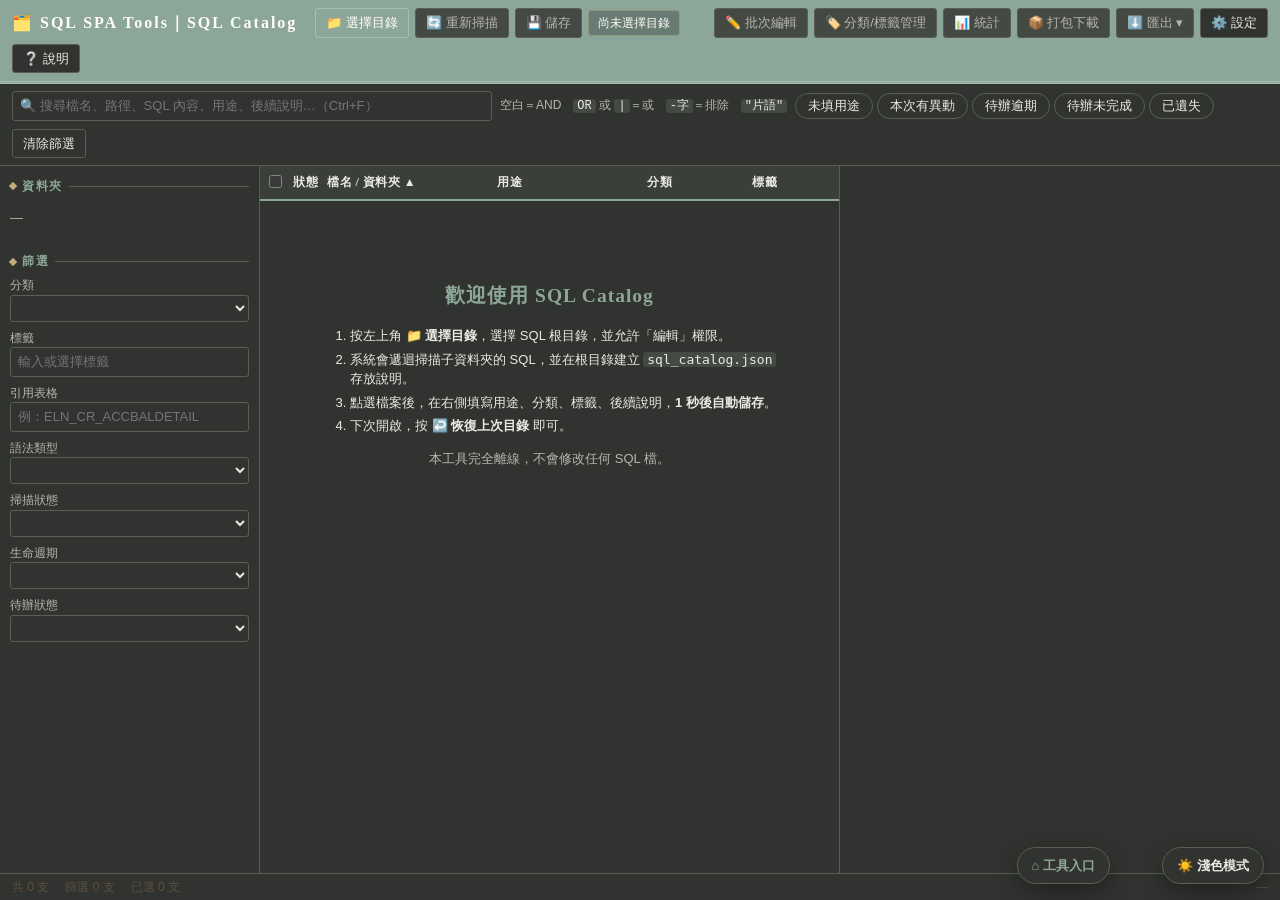
==== sql-spa-tools-catalog.html @ 8ff89761 "Add SQL SPA Tools initial project" ====
<!DOCTYPE html>
<html lang="zh-Hant">
<head>
<meta charset="UTF-8">
<meta http-equiv="Content-Security-Policy" content="default-src 'none'; script-src 'self' 'unsafe-inline'; style-src 'self' 'unsafe-inline'; img-src data: blob:; connect-src 'none'; object-src 'none'; base-uri 'none'; form-action 'none'">
<meta name="viewport" content="width=device-width, initial-scale=1">
<link rel="stylesheet" href="theme.css">
<title>SQL SPA Tools｜SQL Catalog</title>
<style>
:root{
  --bg:#f1e9d8;--panel:#fbf7ee;--line:#d9c9a7;--text:#2b2420;--dim:#7d6b57;
  --pri:#7b2d26;--pri-d:#5e211b;--pri-l:#f3e2d7;
  --navy:#1e2c4a;--navy-2:#2a3c61;--gold:#b98a2e;--gold-l:#e8d39a;
  --fuji:#7a6597;--fuji-l:#e9e0f0;--take:#4c7457;--sakura:#e7c6c4;
  --ok:#4c7457;--warn:#a8741f;--err:#a3302a;--sel:#f6e6bd;--cur:#e6dcee;
  --mono:Consolas,"Cascadia Mono","Courier New",monospace;
  --serif:"Noto Serif TC","Source Han Serif TC","PMingLiU","MingLiU","Yu Mincho",serif;
}
*{box-sizing:border-box}
html,body{margin:0;height:100%;font:13px/1.5 "Microsoft JhengHei","Segoe UI",sans-serif;color:var(--text);background:var(--bg)}
::selection{background:var(--gold-l)}
button,input,select,textarea{font:inherit;color:inherit}
button{cursor:pointer;border:1px solid var(--line);background:var(--panel);border-radius:3px;padding:4px 10px;white-space:nowrap;transition:background .12s,border-color .12s}
button:hover{background:var(--pri-l);border-color:#c9a48f}
button.pri{background:var(--pri);color:#fbf3e4;border-color:var(--pri-d)}
button.pri:hover{background:var(--pri-d)}
button.danger{color:var(--err)}
button:disabled{opacity:.45;cursor:default}
input[type=text],input[type=date],input:not([type]),select,textarea{border:1px solid var(--line);border-radius:3px;padding:4px 7px;background:#fffdf7;width:100%}
textarea{resize:vertical;min-height:54px}
input:focus,select:focus,textarea:focus{outline:2px solid var(--gold-l);outline-offset:-1px;border-color:var(--gold)}
input[type=checkbox]{accent-color:var(--pri)}
.app{display:grid;grid-template-rows:auto auto 1fr auto;height:100vh}
header{display:flex;align-items:center;gap:6px;padding:8px 12px;color:#f4ead3;flex-wrap:wrap;
  background:
    repeating-linear-gradient(90deg,transparent 0 22px,rgba(185,138,46,.07) 22px 23px),
    repeating-linear-gradient(135deg,rgba(255,255,255,.035) 0 11px,transparent 11px 22px),
    linear-gradient(180deg,var(--navy-2),var(--navy));
  border-bottom:3px double var(--gold)}
header h1{font:600 16px/1 var(--serif);margin:0 12px 0 0;white-space:nowrap;letter-spacing:2px;color:#f6e7bf}
header button{background:rgba(255,255,255,.04);color:#f4ead3;border-color:rgba(232,211,154,.45)}
header button:hover{background:rgba(232,211,154,.16);border-color:var(--gold-l)}
header button.pri{background:var(--pri);border-color:#c27a5f;color:#fbf3e4}
header button.pri:hover{background:#94372e}
header .sp{flex:1}
.root-badge{background:rgba(0,0,0,.25);border:1px solid rgba(232,211,154,.3);border-radius:3px;padding:3px 9px;font-size:12px;max-width:260px;overflow:hidden;text-overflow:ellipsis;white-space:nowrap;color:var(--gold-l)}
.searchbar{display:flex;gap:8px;align-items:center;padding:7px 12px;background:var(--panel);border-bottom:1px solid var(--line);box-shadow:inset 0 -2px 0 rgba(123,45,38,.06);flex-wrap:wrap}
.searchbar input#q{max-width:480px}
.qhint{font-size:12px;color:var(--dim);white-space:nowrap}
.qhint code{background:var(--pri-l);color:var(--pri);border-radius:3px;padding:0 4px;font-family:var(--mono)}
.qf{display:flex;gap:4px;flex-wrap:wrap}
.qf button{border-radius:14px;padding:2px 12px;border-color:#cdb994}
.qf button.on{background:var(--fuji);color:#fff;border-color:var(--fuji)}
main{display:grid;grid-template-columns:260px minmax(420px,1fr) 440px;min-height:0}
.pane{background:var(--panel);min-height:0;overflow:auto;border-right:1px solid var(--line)}
.pane h3{font:600 12px/1.4 var(--serif);color:var(--pri);margin:12px 10px 5px;letter-spacing:1.5px;display:flex;align-items:center;gap:6px}
.pane h3::before{content:"";width:6px;height:6px;background:var(--gold);transform:rotate(45deg)}
.pane h3::after{content:"";flex:1;border-top:1px solid var(--line)}
#leftPane{background:linear-gradient(180deg,#f7f0e1,var(--panel) 240px)}
.tree{padding:2px 4px 8px}
.tn{display:flex;align-items:center;gap:3px;padding:2px 5px;border-radius:3px;cursor:pointer;white-space:nowrap;border-left:3px solid transparent}
.tn:hover{background:#f1e7d3}
.tn.on{background:var(--cur);font-weight:600;border-left-color:var(--fuji)}
.tn .tw{width:14px;text-align:center;color:var(--dim);flex:none}
.tn .nm{overflow:hidden;text-overflow:ellipsis}
.tn .cnt{margin-left:auto;color:var(--dim);font-size:11px;padding-left:6px}
.tc{padding-left:13px;border-left:1px dotted #cdb994;margin-left:9px}
.tc.hide{display:none}
.filters{padding:0 10px 12px;display:grid;gap:6px}
.filters label{font-size:12px;color:var(--dim)}
.listpane{display:flex;flex-direction:column;overflow:hidden}
.cols{display:grid;grid-template-columns:28px 34px minmax(170px,2fr) minmax(150px,2.2fr) 105px minmax(90px,1.2fr) 66px 66px 88px;align-items:center}
.listhead{background:linear-gradient(180deg,#efe3c9,#e7d8b8);border-bottom:2px solid var(--pri);font:600 12px/1.4 var(--serif);color:#4a2c22;user-select:none;letter-spacing:.5px}
.listhead>span{padding:6px 5px;cursor:pointer;white-space:nowrap;overflow:hidden}
.listhead>span:hover{color:var(--pri)}
.listbody{flex:1;overflow:auto;position:relative;background:var(--panel)}
#listSpacer{position:relative}
.row{position:absolute;left:0;right:0;height:32px;border-bottom:1px solid #ece2cc;cursor:pointer}
.row>span{padding:0 5px;white-space:nowrap;overflow:hidden;text-overflow:ellipsis;line-height:31px}
.row:hover{background:#f5ecd9}
.row.sel{background:var(--sel)}
.row.cur{background:var(--cur);box-shadow:inset 3px 0 0 var(--fuji)}
.row .fold{color:var(--dim);font-size:11px;margin-left:5px}
.dim{color:var(--dim)}
.empty{padding:40px 20px;text-align:center;color:var(--dim)}
.chip{display:inline-block;background:#f4e9d2;border:1px solid #d8c398;color:#5a4428;border-radius:10px;padding:0 7px;font-size:11px;line-height:17px;margin-right:3px}
.pill{display:inline-block;border-radius:10px;padding:0 7px;font-size:11px;line-height:18px;background:#eee3cc}
.l-使用中{background:#dde8d9;color:#2f5a3b}.l-草稿{background:#f5e6bb;color:#7a5512}.l-停用{background:#e3ddd2;color:#5e554a}.l-遺失{background:#f1d5d1;color:#86231d}
.t-待處理{background:#f6dccb;color:#8a3a1d}.t-處理中{background:var(--fuji-l);color:#4d3b72}.t-完成{background:#dde8d9;color:#2f5a3b}
.overdue{color:var(--err);font-weight:700}
.edpane{border-right:none;padding-bottom:20px}
.ed{padding:10px 12px;display:grid;gap:8px}
.ed .path{font-family:var(--mono);font-size:12px;word-break:break-all;background:#f5eddc;border:1px solid var(--line);border-left:3px solid var(--pri);border-radius:3px;padding:5px 8px}
.ed .g2{display:grid;grid-template-columns:1fr 1fr;gap:8px}
.ed .g3{display:grid;grid-template-columns:1fr 1fr 1fr;gap:8px}
.ed label{display:block;font-size:12px;color:var(--pri);margin-bottom:2px;font-family:var(--serif);font-weight:600}
.ed .btns{display:flex;gap:5px;flex-wrap:wrap}
.meta{font-size:12px;color:var(--dim);display:grid;grid-template-columns:auto 1fr;gap:1px 10px;background:#f5eddc;border:1px solid var(--line);border-radius:3px;padding:6px 8px}
.meta b{font-weight:400;color:var(--text);word-break:break-all}
.suggest{font-size:12px;background:#fbf0d2;border:1px dashed var(--gold);border-radius:3px;padding:5px 7px;display:flex;gap:6px;align-items:flex-start}
.suggest span{flex:1;white-space:pre-wrap}
.chipbox{display:flex;flex-wrap:wrap;gap:4px;align-items:center;border:1px solid var(--line);border-radius:3px;padding:3px 5px;background:#fffdf7}
.chipbox input{border:none!important;outline:none!important;flex:1;min-width:90px;padding:2px;background:transparent}
.chipbox .chip{font-size:12px;line-height:20px}
.chipbox .chip i{font-style:normal;cursor:pointer;margin-left:4px;color:var(--dim)}
.chipbox .chip i:hover{color:var(--err)}
details summary{cursor:pointer}
.hist{font-size:12px;color:var(--dim);max-height:110px;overflow:auto;border-left:3px solid var(--gold-l);padding-left:8px}
.preview{border:1px solid var(--line);border-radius:3px;overflow:hidden}
.preview .bar{display:flex;align-items:center;gap:6px;padding:4px 8px;background:var(--navy);color:#f4ead3;border-bottom:2px solid var(--gold);font-size:12px}
.preview .bar .dim{color:#c9bda3}
.preview .bar .sp{flex:1}
.code{display:flex;max-height:62vh;overflow:auto;background:#fdf9ef;font:12px/1.55 var(--mono)}
.code pre{margin:0;padding:6px 8px;white-space:pre}
.code .gut{color:#a8977c;text-align:right;background:#f1e7d2;border-right:1px solid var(--line);user-select:none;position:sticky;left:0}
.code .src{flex:1;tab-size:4}
.k{color:#1f3a6b;font-weight:700}.f{color:#6a4c93}.s{color:#3f6e3a}.c{color:#9a8b78;font-style:italic}.n{color:#8a3b2e}
mark{background:#f0d27a;color:inherit;padding:0;border-bottom:1px solid var(--pri)}
footer{display:flex;gap:16px;align-items:center;padding:4px 12px;background:#e6dac0;border-top:1px solid #cbb78f;font-size:12px;color:#5f4f3d}
footer .sp{flex:1}
#saveStatus.err{color:var(--err);font-weight:700}
#saveStatus.ok{color:var(--ok)}
.dd{position:relative}
.dd .menu{display:none;position:absolute;right:0;top:calc(100% + 4px);background:var(--panel);color:var(--text);border:1px solid var(--line);border-top:3px solid var(--pri);border-radius:3px;box-shadow:0 8px 24px rgba(43,36,32,.22);z-index:50;min-width:210px;padding:4px}
.dd.open .menu{display:block}
.dd .menu button{display:block;width:100%;text-align:left;border:none;background:none;color:var(--text);padding:6px 10px}
.dd .menu button:hover{background:var(--pri-l)}
.dd .menu hr{border:none;border-top:1px solid var(--line);margin:4px 0}
.mask{position:fixed;inset:0;background:rgba(30,44,74,.5);display:flex;align-items:center;justify-content:center;z-index:100}
.modal{background:var(--panel);border-radius:4px;width:min(860px,94vw);max-height:90vh;display:flex;flex-direction:column;box-shadow:0 20px 50px rgba(20,20,30,.35);border:1px solid var(--line)}
.modal .mh{display:flex;align-items:center;padding:10px 14px;font:600 15px/1.4 var(--serif);letter-spacing:1px;color:#f6e7bf;background:linear-gradient(180deg,var(--navy-2),var(--navy));border-bottom:3px double var(--gold);border-radius:4px 4px 0 0}
.modal .mh .x{margin-left:auto;border:none;font-size:18px;padding:0 6px;background:none;color:#f4ead3}
.modal .mh .x:hover{color:var(--gold-l)}
.modal .mb{padding:12px 14px;overflow:auto}
.modal .mf{padding:10px 14px;border-top:1px solid var(--line);display:flex;gap:8px;justify-content:flex-end;background:#f5eddc}
.form{display:grid;grid-template-columns:150px 1fr;gap:8px 10px;align-items:center}
.form .hint{grid-column:2;font-size:12px;color:var(--dim);margin-top:-4px}
.cards{display:grid;grid-template-columns:repeat(auto-fill,minmax(140px,1fr));gap:8px;margin-bottom:12px}
.card{border:1px solid var(--line);border-top:3px solid var(--pri);border-radius:3px;padding:8px 10px;background:#fffdf7}
.card:nth-child(2){border-top-color:var(--gold)}.card:nth-child(3){border-top-color:var(--fuji)}.card:nth-child(4){border-top-color:var(--err)}.card:nth-child(5){border-top-color:var(--take)}
.card .v{font:700 22px/1.3 var(--serif);color:var(--navy)}
.card .l{font-size:12px;color:var(--dim)}
.dash{display:grid;grid-template-columns:1fr 1fr;gap:14px}
.dash h4{margin:4px 0 6px;font-family:var(--serif);color:var(--pri);border-bottom:1px solid var(--line);padding-bottom:2px}
.bars .b{display:grid;grid-template-columns:150px 1fr 44px;gap:6px;align-items:center;font-size:12px;margin:2px 0}
.bars .b .nm{overflow:hidden;text-overflow:ellipsis;white-space:nowrap}
.bars .b .t{background:#efe5d0;border-radius:2px;height:12px}
.bars .b .t i{display:block;height:100%;background:linear-gradient(90deg,var(--pri),#b0573f);border-radius:2px}
.bars .b.click{cursor:pointer}.bars .b.click:hover .nm{color:var(--pri);text-decoration:underline}
table.mg{width:100%;border-collapse:collapse;font-size:12px}
table.mg td,table.mg th{border-bottom:1px solid var(--line);padding:4px 6px;text-align:left}
table.mg th{color:var(--pri);font-family:var(--serif)}
.help h4{margin:12px 0 4px;font-family:var(--serif);color:var(--pri)}.help p,.help li{margin:3px 0}
.help table{border-collapse:collapse;font-size:12px}.help td,.help th{border:1px solid var(--line);padding:3px 8px;text-align:left}
.help th{background:#efe3c9}
.help code{background:var(--pri-l);color:var(--pri);border-radius:3px;padding:0 4px;font-family:var(--mono)}
#progress{position:fixed;left:50%;top:70px;transform:translateX(-50%);background:var(--panel);border:1px solid var(--line);border-top:3px solid var(--gold);border-radius:3px;box-shadow:0 8px 30px rgba(20,20,30,.25);padding:12px 16px;width:380px;z-index:120;display:none}
#progress .pb{height:8px;background:#efe5d0;border-radius:2px;overflow:hidden;margin-top:8px}
#progress .pb i{display:block;height:100%;width:0;background:linear-gradient(90deg,var(--pri),var(--gold));transition:width .15s}
#toasts{position:fixed;right:14px;bottom:36px;display:grid;gap:6px;z-index:130}
.toast{background:var(--navy);color:#f4ead3;border-left:4px solid var(--gold);padding:8px 12px;border-radius:3px;max-width:420px;box-shadow:0 6px 18px rgba(20,20,30,.3);font-size:13px;white-space:pre-wrap}
.toast.error{background:var(--pri);border-left-color:var(--sakura)}.toast.ok{background:var(--take);border-left-color:var(--gold-l)}
.welcome{padding:40px 30px;max-width:620px;margin:0 auto;color:var(--text)}
.welcome h2{margin-top:0;font-family:var(--serif);color:var(--pri);letter-spacing:1px}
.welcome li{margin:4px 0}
.welcome .resume{display:block;margin:18px auto 6px;font-size:15px;padding:10px 22px}
.welcome .resume-hint{text-align:center;font-size:12px;color:var(--dim)}
.welcome code{background:var(--pri-l);color:var(--pri);padding:0 4px;border-radius:3px}
::-webkit-scrollbar{width:10px;height:10px}
::-webkit-scrollbar-track{background:#efe6d3}
::-webkit-scrollbar-thumb{background:#c9b48b;border-radius:5px;border:2px solid #efe6d3}
::-webkit-scrollbar-thumb:hover{background:var(--gold)}
</style>
</head>
<body>
<div class="app">
  <header>
    <h1>🗂️ SQL SPA Tools｜SQL Catalog</h1>
    <button class="pri" id="btnPick" title="選擇 SQL 根目錄">📁 選擇目錄</button>
    <button id="btnRestore" style="display:none">↩️ 恢復上次目錄</button>
    <button id="btnScan" disabled>🔄 重新掃描</button>
    <button id="btnSave" disabled title="Ctrl+S">💾 儲存</button>
    <span class="root-badge" id="rootBadge">尚未選擇目錄</span>
    <span class="sp"></span>
    <button id="btnBatch" disabled>✏️ 批次編輯</button>
    <button id="btnManage" disabled>🏷️ 分類/標籤管理</button>
    <button id="btnDash" disabled>📊 統計</button>
    <button id="btnZip" disabled title="將 SQL 原始檔打包成 ZIP 下載">📦 打包下載</button>
    <div class="dd" id="ddExport">
      <button id="btnExport" disabled>⬇️ 匯出 ▾</button>
      <div class="menu">
        <button data-ex="csv-all">CSV（全部）</button>
        <button data-ex="csv-view">CSV（目前篩選結果）</button>
        <button data-ex="md">Markdown 清冊</button>
        <button data-ex="html">HTML 報表</button>
        <hr>
        <button data-ex="json">下載 sql_catalog.json</button>
        <button data-ex="import">匯入 JSON（合併）…</button>
      </div>
    </div>
    <button id="btnSettings">⚙️ 設定</button>
    <button id="btnHelp">❔ 說明</button>
    <a class="home-link" href="index.html">⌂ 工具入口</a>
    <button id="themeToggle" class="theme-toggle" type="button" aria-pressed="true">☀️ 淺色模式</button>
  </header>

  <div class="searchbar">
    <input id="q" type="text" placeholder="🔍 搜尋檔名、路徑、SQL 內容、用途、後續說明…（Ctrl+F）">
    <span class="qhint" title="範例：ELN_CR OR ELN_IFRS 月報">空白＝AND　<code>OR</code> 或 <code>|</code>＝或　<code>-字</code>＝排除　<code>"片語"</code></span>
    <div class="qf" id="quick">
      <button data-q="nopurpose">未填用途</button>
      <button data-q="changed">本次有異動</button>
      <button data-q="overdue">待辦逾期</button>
      <button data-q="todo">待辦未完成</button>
      <button data-q="missing">已遺失</button>
    </div>
    <button id="btnClear">清除篩選</button>
  </div>

  <main>
    <section class="pane" id="leftPane">
      <h3>資料夾</h3>
      <div class="tree" id="tree"></div>
      <h3>篩選</h3>
      <div class="filters">
        <div><label>分類</label><select id="fCategory"></select></div>
        <div><label>標籤</label><input id="fTag" list="dlTags" placeholder="輸入或選擇標籤"></div>
        <div><label>引用表格</label><input id="fTable" list="dlTables" placeholder="例：ELN_CR_ACCBALDETAIL"></div>
        <div><label>語法類型</label><select id="fSqlType"></select></div>
        <div><label>掃描狀態</label><select id="fScan"></select></div>
        <div><label>生命週期</label><select id="fLife"></select></div>
        <div><label>待辦狀態</label><select id="fTodo"></select></div>
      </div>
    </section>

    <section class="pane listpane">
      <div class="listhead cols" id="listHead">
        <span><input type="checkbox" id="chkAll" title="全選目前清單"></span>
        <span data-sort="scanStatus" title="掃描狀態">狀態</span>
        <span data-sort="path">檔名 / 資料夾</span>
        <span data-sort="purpose">用途</span>
        <span data-sort="category">分類</span>
        <span data-sort="tags">標籤</span>
        <span data-sort="lifecycle">週期</span>
        <span data-sort="todoStatus">待辦</span>
        <span data-sort="dueDate">到期日</span>
      </div>
      <div class="listbody" id="listBody">
        <div id="listSpacer"><div id="listRows"></div></div>
        <div id="listEmpty" class="empty" style="display:none"></div>
      </div>
    </section>

    <section class="pane edpane" id="edPane"></section>
  </main>

  <footer>
    <span id="stTotal">共 0 支</span>
    <span id="stView">篩選 0 支</span>
    <span id="stSel">已選 0 支</span>
    <button id="btnSelClear" style="padding:0 8px;display:none">清除選取</button>
    <span class="sp"></span>
    <span id="stScan"></span>
    <span id="saveStatus">—</span>
  </footer>
</div>

<datalist id="dlCats"></datalist>
<datalist id="dlTags"></datalist>
<datalist id="dlTables"></datalist>
<datalist id="dlFreq"><option value="日"><option value="週"><option value="月"><option value="季"><option value="半年"><option value="年"><option value="不定期"><option value="一次性"></datalist>
<input type="file" id="fallbackInput" webkitdirectory multiple hidden>
<input type="file" id="importInput" accept=".json,application/json" hidden>
<div id="progress"><div id="progTxt">掃描中…</div><div class="pb"><i id="progBar"></i></div></div>
<div id="toasts"></div>

<script>
'use strict';
/* =========================================================
 * SQL Catalog － 單檔離線 SQL 檔案管理工具
 *   0. 常數與狀態     1. 工具函式      2. IndexedDB
 *   3. 編碼/雜湊/解析 4. 目錄存取與掃描 5. 異動比對
 *   6. 儲存           7. 搜尋語法/篩選/排序  8. 畫面
 *   9. 預覽標色       10. 批次/管理/統計/設定/說明
 *   11. 匯出匯入      12. 事件綁定與啟動
 * ========================================================= */

/* ---------- 0. 常數與狀態 ---------- */
const CAT_FILE = 'sql_catalog.json';
const BAK_FILE = 'sql_catalog.bak.json';
const ROW_H = 32;
const MANUAL = ['purpose','category','tags','lifecycle','frequency','followUp','todoStatus','dueDate','notes'];
const LIFECYCLES = ['使用中','草稿','停用','遺失'];
const TODOS = ['無','待處理','處理中','完成'];
const SCAN_ST = {new:'🆕 新增',changed:'✏️ 變更',moved:'🔀 搬移',missing:'❌ 遺失',unchanged:'✅ 未變'};
const SCAN_ICON = {new:'🆕',changed:'✏️',moved:'🔀',missing:'❌',unchanged:'✅'};
const SCAN_ORDER = {new:0,changed:1,moved:2,missing:3,unchanged:4};
const SQL_TYPES = ['SELECT','INSERT','UPDATE','DELETE','MERGE','DDL','PL/SQL'];
const DEFAULT_SETTINGS = {exts:['.sql'], excludes:['backup','old','.git','node_modules'], rootPath:''};

const S = {
  root:null, readOnly:false, fallbackFiles:null, catalog:null,
  content:new Map(), lower:new Map(), getters:new Map(),
  view:[], selected:new Set(), current:null, lastSelIdx:-1,
  expanded:new Set(['']),
  filters:{folder:'',q:'',quick:'',category:'',tag:'',table:'',sqlType:'',scanStatus:'',lifecycle:'',todoStatus:''},
  query:null,
  sort:{key:'path',dir:1},
  scanning:false, pending:false, backedUp:false,
  savedSettings:null,   // IndexedDB 中最近一次的設定（未開啟目錄時使用）
  lastHandle:null,      // IndexedDB 中上次的目錄控制代碼
  autoArmed:false       // 是否等待第一次點擊以自動授權
};

/* ---------- 1. 工具函式 ---------- */
const $ = (s,r=document)=>r.querySelector(s);
const $$ = (s,r=document)=>[...r.querySelectorAll(s)];
const esc = s=>String(s ?? '').replace(/[&<>"']/g,c=>({'&':'&amp;','<':'&lt;','>':'&gt;','"':'&quot;',"'":'&#39;'}[c]));
const pad = n=>String(n).padStart(2,'0');
function nowISO(d=new Date()){
  const off=-d.getTimezoneOffset(), s=off>=0?'+':'-', a=Math.abs(off);
  return `${d.getFullYear()}-${pad(d.getMonth()+1)}-${pad(d.getDate())}T${pad(d.getHours())}:${pad(d.getMinutes())}:${pad(d.getSeconds())}${s}${pad(a/60|0)}:${pad(a%60)}`;
}
const today = ()=>nowISO().slice(0,10);
const fmtDT = iso=>iso ? String(iso).replace('T',' ').slice(0,16) : '';
const stamp = ()=>nowISO().slice(0,16).replace(/[-:]/g,'').replace('T','_');
function fmtSize(n){ if(n<1024) return n+' B'; if(n<1048576) return (n/1024).toFixed(1)+' KB'; return (n/1048576).toFixed(2)+' MB'; }
function debounce(fn,ms){ let t; return (...a)=>{ clearTimeout(t); t=setTimeout(()=>fn(...a),ms); }; }
const baseName = p=>p.slice(p.lastIndexOf('/')+1);
const dirName = p=>{ const i=p.lastIndexOf('/'); return i<0?'':p.slice(0,i); };
const collator = new Intl.Collator('zh-Hant',{numeric:true,sensitivity:'base'});
const uniqSorted = arr=>[...new Set(arr.filter(Boolean))].sort(collator.compare);
const splitList = s=>String(s||'').split(/[,，;；\n]+/).map(x=>x.trim()).filter(Boolean);
const reEsc = s=>s.replace(/[.*+?^${}()|[\]\\]/g,'\\$&');

function toast(msg,type='info',ms=3500){
  const d=document.createElement('div'); d.className='toast '+type; d.textContent=msg;
  $('#toasts').appendChild(d); setTimeout(()=>d.remove(),ms);
}
async function copyText(t){
  try{ await navigator.clipboard.writeText(t); }
  catch(e){ const ta=document.createElement('textarea'); ta.value=t; document.body.appendChild(ta); ta.select(); document.execCommand('copy'); ta.remove(); }
  toast('已複製到剪貼簿','ok',1500);
}
function download(name,text,mime='text/plain;charset=utf-8'){
  const blob=new Blob([text],{type:mime}); const a=document.createElement('a');
  a.href=URL.createObjectURL(blob); a.download=name; document.body.appendChild(a); a.click();
  setTimeout(()=>{ URL.revokeObjectURL(a.href); a.remove(); },1500);
}
function isOverdue(e){ return !!e.dueDate && e.dueDate<today() && (e.todoStatus==='待處理'||e.todoStatus==='處理中'); }

/* ---------- 2. IndexedDB ---------- */
const idb = {
  _db:null,
  open(){ return this._db || (this._db = new Promise((res,rej)=>{
    const r=indexedDB.open('sql-catalog-spa',1);
    r.onupgradeneeded=()=>r.result.createObjectStore('kv');
    r.onsuccess=()=>res(r.result); r.onerror=()=>rej(r.error);
  })); },
  async get(k){ const db=await this.open(); return new Promise((res,rej)=>{ const q=db.transaction('kv').objectStore('kv').get(k); q.onsuccess=()=>res(q.result); q.onerror=()=>rej(q.error); }); },
  async set(k,v){ const db=await this.open(); return new Promise((res,rej)=>{ const t=db.transaction('kv','readwrite'); t.objectStore('kv').put(v,k); t.oncomplete=()=>res(); t.onerror=()=>rej(t.error); }); }
};

/* ---------- 3. 編碼判別 / 雜湊 / SQL 解析 ---------- */
function decode(buf){
  const b=new Uint8Array(buf);
  if(b.length>=3 && b[0]===0xEF&&b[1]===0xBB&&b[2]===0xBF) return {text:new TextDecoder('utf-8').decode(b.subarray(3)),enc:'UTF-8 BOM'};
  if(b.length>=2 && b[0]===0xFF&&b[1]===0xFE) return {text:new TextDecoder('utf-16le').decode(b.subarray(2)),enc:'UTF-16LE'};
  if(b.length>=2 && b[0]===0xFE&&b[1]===0xFF) return {text:new TextDecoder('utf-16be').decode(b.subarray(2)),enc:'UTF-16BE'};
  if(b.length>=4){
    const n=Math.min(b.length,4000); let z0=0,z1=0;
    for(let i=0;i<n;i++){ if(b[i]===0){ if(i%2) z1++; else z0++; } }
    if(z1>n/4 && z0<n/50) return {text:new TextDecoder('utf-16le').decode(b),enc:'UTF-16LE'};
    if(z0>n/4 && z1<n/50) return {text:new TextDecoder('utf-16be').decode(b),enc:'UTF-16BE'};
  }
  try{ return {text:new TextDecoder('utf-8',{fatal:true}).decode(b),enc:'UTF-8'}; }catch(e){}
  try{ return {text:new TextDecoder('big5',{fatal:true}).decode(b),enc:'Big5'}; }catch(e){}
  return {text:new TextDecoder('big5').decode(b),enc:'Big5（部分字元無法解碼）'};
}
async function sha256(buf){
  if(window.crypto && crypto.subtle){
    const h=await crypto.subtle.digest('SHA-256',buf);
    return [...new Uint8Array(h)].map(x=>x.toString(16).padStart(2,'0')).join('');
  }
  const b=new Uint8Array(buf); let h1=0x811c9dc5,h2=0x01000193^b.length;
  for(let i=0;i<b.length;i++){ h1=Math.imul(h1^b[i],16777619)>>>0; h2=Math.imul(h2^b[i],2246822519)>>>0; }
  return 'fnv'+h1.toString(16).padStart(8,'0')+h2.toString(16).padStart(8,'0')+b.length.toString(16);
}
const TABLE_STOP = new Set(['DUAL','SELECT','WHERE','SET','VALUES','LATERAL','ONLY','IF','EXISTS','TABLE','THE','AS','ON','USING','NOT','NULL','WITH','BY','GROUP','ORDER']);
function stripSql(t){
  return t.replace(/\/\*[\s\S]*?(?:\*\/|$)|--[^\n]*|'(?:[^']|'')*'?/g, m=>m[0]==="'" ? "''" : ' ');
}
function parseSql(text){
  const src=stripSql(text), up=src.toUpperCase();
  const cte=new Set(); let m;
  const reCte=/(?:\bWITH|,)\s*([A-Za-z_][\w$#]*)\s*(?:\([^)]*\))?\s+AS\s*\(/gi;
  while((m=reCte.exec(src))) cte.add(m[1].toUpperCase());
  const tables=new Set();
  const add=n=>{ if(!n) return; n=n.replace(/"/g,'').toUpperCase(); const last=n.split('.').pop();
    if(TABLE_STOP.has(n)||TABLE_STOP.has(last)||cte.has(n)||/^\d/.test(n)) return; tables.add(n); };
  const NAME='("?[A-Za-z_][\\w$#]*"?(?:\\s*\\.\\s*"?[A-Za-z_][\\w$#]*"?)?)';
  const reOne=new RegExp('\\b(?:JOIN|INTO|UPDATE|TRUNCATE\\s+TABLE|DELETE\\s+FROM|DELETE|(?:CREATE|ALTER|DROP)\\s+(?:GLOBAL\\s+TEMPORARY\\s+)?TABLE|(?:CREATE\\s+(?:OR\\s+REPLACE\\s+)?(?:FORCE\\s+)?)?VIEW)\\s+'+NAME,'gi');
  while((m=reOne.exec(src))) add(m[1].replace(/\s+/g,''));
  const reFrom=new RegExp('\\bFROM\\s+'+NAME+'((?:\\s+(?:AS\\s+)?[A-Za-z_][\\w$#]*)?(?:\\s*,\\s*'+NAME.replace(/\(/,'(?:')+'(?:\\s+(?:AS\\s+)?[A-Za-z_][\\w$#]*)?)*)','gi');
  while((m=reFrom.exec(src))){
    add(m[1].replace(/\s+/g,''));
    if(m[2] && m[2].includes(',')) m[2].split(',').slice(1).forEach(seg=>add(seg.trim().split(/\s+/)[0]));
  }
  const types=[];
  if(/\bSELECT\b/.test(up)) types.push('SELECT');
  if(/\bINSERT\s+(?:ALL\s+|FIRST\s+)?INTO\b/.test(up)) types.push('INSERT');
  if(/\bUPDATE\s+[\w$#."]+(?:\s+\w+)?\s+SET\b/.test(up)) types.push('UPDATE');
  if(/\bDELETE\s+(?:FROM\s+)?[\w$#."]+/.test(up)) types.push('DELETE');
  if(/\bMERGE\s+INTO\b/.test(up)) types.push('MERGE');
  if(/\b(?:CREATE|ALTER|DROP|TRUNCATE|RENAME|GRANT|REVOKE)\b|\bCOMMENT\s+ON\b/.test(up)) types.push('DDL');
  if(/\bCREATE\s+(?:OR\s+REPLACE\s+)?(?:PROCEDURE|FUNCTION|PACKAGE|TRIGGER|TYPE\s+BODY)\b|\b(?:DECLARE|BEGIN)\b[\s\S]*\bEND\s*[\w$#]*\s*;/.test(up)) types.push('PL/SQL');
  return {tables:[...tables].sort(), types, header:headerComment(text)};
}
function headerComment(text){
  const t=text.replace(/^\uFEFF/,'').replace(/^\s+/,'');
  let out='';
  if(t.startsWith('--')){
    const lines=[]; for(const ln of t.split(/\r?\n/)){ const s=ln.trim(); if(!s.startsWith('--')) break; lines.push(s.replace(/^-+\s?/,'')); }
    out=lines.join('\n');
  } else if(t.startsWith('/*')){
    const end=t.indexOf('*/'); out=(end<0?t.slice(2):t.slice(2,end)).split(/\r?\n/).map(s=>s.replace(/^\s*\*+\s?/,'').trim()).join('\n');
  }
  out=out.split('\n').filter(s=>!/^[=\-*#_~\s]*$/.test(s)).join('\n').trim();
  return out.length>400 ? out.slice(0,400)+'…' : out;
}

/* ---------- 4. 目錄存取與掃描 ---------- */
function newEntry(){
  return {hash:'',size:0,modified:'',encoding:'',scanStatus:'new',tables:[],tablesLocked:false,sqlType:[],headerComment:'',
    purpose:'',category:'',tags:[],lifecycle:'使用中',frequency:'',followUp:'',todoStatus:'無',dueDate:'',notes:'',updatedAt:'',history:[]};
}
function normalizeCatalog(c){
  c=c||{};
  const out={version:2,rootName:c.rootName||'',lastScan:c.lastScan||null,lastSummary:c.lastSummary||null,
    settings:Object.assign({},DEFAULT_SETTINGS,c.settings||{}),
    categories:Array.isArray(c.categories)?c.categories:[], tags:Array.isArray(c.tags)?c.tags:[], files:{}};
  for(const [p,e] of Object.entries(c.files||{})){
    const n=Object.assign(newEntry(),e);
    if(!Array.isArray(n.tags)) n.tags=splitList(n.tags);
    if(!Array.isArray(n.tables)) n.tables=splitList(n.tables);
    if(!Array.isArray(n.sqlType)) n.sqlType=[];
    if(!Array.isArray(n.history)) n.history=[];
    out.files[p]=n;
  }
  return out;
}
/* 設定同步保存在 IndexedDB：
 *   settings            → 最近一次使用的設定（未開啟目錄時顯示／暫存）
 *   settings:<資料夾名> → 各目錄的設定（JSON 遺失時用來補回）*/
async function persistSettings(){
  const st=S.catalog?S.catalog.settings:S.savedSettings; if(!st) return;
  const copy=JSON.parse(JSON.stringify(st)); S.savedSettings=copy;
  try{ await idb.set('settings',copy); if(S.catalog) await idb.set('settings:'+S.catalog.rootName,copy); }catch(e){ console.warn(e); }
}
async function applySavedSettings(rawCat){
  // JSON 內沒有 settings（新目錄或舊版檔）時，用 IndexedDB 的設定補上
  if(rawCat && rawCat.settings) return;
  let st=null;
  try{ st=await idb.get('settings:'+S.catalog.rootName); }catch(e){}
  if(!st) st=S.savedSettings;
  if(st) S.catalog.settings=Object.assign({},DEFAULT_SETTINGS,st);
}
function addHist(e,event){ e.history.push({at:nowISO(),event}); if(e.history.length>30) e.history=e.history.slice(-30); }

async function pickDir(){
  if(!window.showDirectoryPicker){
    toast('此瀏覽器不支援直接寫入目錄，改用「唯讀模式」','error',5000);
    $('#fallbackInput').click(); return;
  }
  try{
    const h=await window.showDirectoryPicker({id:'sqlcatalog',mode:'readwrite'});
    await openRoot(h);
  }catch(e){ if(e.name!=='AbortError') toast('開啟目錄失敗：'+e.message,'error',6000); }
}
async function restoreDir(){
  try{
    const h=await idb.get('rootHandle'); if(!h){ toast('沒有上次使用的目錄'); return; }
    let p=await h.queryPermission({mode:'readwrite'});
    if(p!=='granted') p=await h.requestPermission({mode:'readwrite'});
    if(p!=='granted'){ toast('未取得目錄權限，可再按「▶ 繼續上次目錄」重試','error',5000); return; }
    await openRoot(h);
  }catch(e){ toast('恢復目錄失敗：'+e.message+'\n請改用「選擇目錄」','error',6000); }
}
async function openRoot(h){
  if(S.pending) await saveNow();
  S.root=h; S.readOnly=false; S.fallbackFiles=null; S.backedUp=false;
  S.lastHandle=h; disarmAutoResume();
  resetUiState();
  try{ await idb.set('rootHandle',h); }catch(e){}
  await loadCatalogFromDir();
  await scan();
}
function resetUiState(){
  S.selected.clear(); S.current=null; S.expanded=new Set(['']);
  S.content.clear(); S.lower.clear(); S.getters.clear();
  Object.keys(S.filters).forEach(k=>S.filters[k]=''); S.query=null;
  if($('#q')) $('#q').value='';
}
async function loadCatalogFromDir(){
  let cat=null;
  try{
    const fh=await S.root.getFileHandle(CAT_FILE);
    const txt=await (await fh.getFile()).text();
    if(txt.trim()) cat=JSON.parse(txt);
  }catch(e){
    if(e.name!=='NotFoundError') toast('sql_catalog.json 讀取失敗（'+e.message+'），改用瀏覽器快取。原檔會在第一次儲存前備份為 '+BAK_FILE,'error',8000);
    const cached=await idb.get('cache:'+S.root.name).catch(()=>null);
    if(cached){ cat=cached; if(e.name==='NotFoundError') toast('目錄中沒有 '+CAT_FILE+'，已載入瀏覽器快取'); }
  }
  S.catalog=normalizeCatalog(cat); S.catalog.rootName=S.root.name;
  await applySavedSettings(cat);
}
async function openFallback(fileList){
  const files=[...fileList]; if(!files.length) return;
  if(S.pending) await saveNow();
  const rootName=(files[0].webkitRelativePath||'').split('/')[0]||'root';
  S.root=null; S.readOnly=true; S.backedUp=false; resetUiState();
  S.fallbackFiles=files.map(f=>({path:f.webkitRelativePath.split('/').slice(1).join('/'),file:f}));
  let cat=null;
  const cf=S.fallbackFiles.find(x=>x.path===CAT_FILE);
  if(cf){ try{ cat=JSON.parse(await cf.file.text()); }catch(e){ toast('sql_catalog.json 解析失敗','error'); } }
  if(!cat) cat=await idb.get('cache:'+rootName).catch(()=>null);
  S.catalog=normalizeCatalog(cat); S.catalog.rootName=rootName;
  await applySavedSettings(cat);
  await scan();
  toast('唯讀模式：說明只存在瀏覽器快取，請定期用「匯出 → 下載 sql_catalog.json」放回根目錄','error',8000);
}
async function collectFiles(){
  const st=S.catalog.settings;
  const exts=st.exts.map(e=>e.toLowerCase().trim()).filter(Boolean);
  const ex=new Set(st.excludes.map(e=>e.toLowerCase().trim()).filter(Boolean));
  const matchExt=n=>{ const l=n.toLowerCase(); return exts.some(e=>l.endsWith(e)); };
  if(S.readOnly){
    return S.fallbackFiles.filter(x=>{
      const parts=x.path.split('/'); if(parts.slice(0,-1).some(p=>ex.has(p.toLowerCase()))) return false;
      return matchExt(x.path);
    }).map(x=>({path:x.path,get:async()=>x.file}));
  }
  const out=[];
  async function walk(dir,prefix){
    for await (const [name,h] of dir.entries()){
      if(h.kind==='directory'){ if(!ex.has(name.toLowerCase())) await walk(h,prefix+name+'/'); }
      else if(matchExt(name)) out.push({path:prefix+name,get:()=>h.getFile()});
    }
  }
  await walk(S.root,'');
  return out;
}
function showProgress(done,total,txt){
  $('#progress').style.display='block';
  $('#progTxt').textContent=txt || `掃描中… ${done} / ${total}`;
  $('#progBar').style.width=(total?done/total*100:0)+'%';
}
async function scan(){
  if(S.scanning||!S.catalog) return;
  if(!S.root && !S.readOnly) return;
  S.scanning=true; const t0=performance.now();
  showProgress(0,0,'列舉檔案中…');
  try{
    if(S.root){
      const p=await S.root.queryPermission({mode:'readwrite'});
      if(p!=='granted' && await S.root.requestPermission({mode:'readwrite'})!=='granted') throw new Error('沒有目錄權限');
    }
    const items=await collectFiles();
    S.getters=new Map(items.map(it=>[it.path,it.get]));
    const results=new Map(); let done=0, idx=0;
    async function worker(){
      while(idx<items.length){
        const it=items[idx++];
        try{
          const f=await it.get(); const buf=await f.arrayBuffer();
          const {text,enc}=decode(buf); const hash=await sha256(buf);
          results.set(it.path,{hash,size:f.size,modified:nowISO(new Date(f.lastModified)),encoding:enc,text});
        }catch(e){ results.set(it.path,{error:e.message||String(e)}); }
        done++; if(done%25===0||done===items.length) showProgress(done,items.length);
      }
    }
    await Promise.all(Array.from({length:8},worker));
    const sum=reconcile(results);
    const sec=((performance.now()-t0)/1000).toFixed(1);
    refreshAll(); enableUi(true);
    await saveNow();
    toast(`掃描完成：${items.length} 支，${sec} 秒\n🆕${sum.new}　✏️${sum.changed}　🔀${sum.moved}　❌${sum.missing}　✅${sum.unchanged}`+(sum.error?`　⚠️讀取失敗 ${sum.error}`:''),'ok',6000);
  }catch(e){
    toast('掃描失敗：'+e.message,'error',6000);
  }finally{
    S.scanning=false; $('#progress').style.display='none';
  }
}

/* ---------- 5. 異動比對 ---------- */
function reconcile(results){
  const files=S.catalog.files;
  const sum={new:0,changed:0,moved:0,missing:0,unchanged:0,error:0};
  const hashToOld=new Map();
  for(const p of Object.keys(files)){
    if(results.has(p)) continue;
    const h=files[p].hash; if(!h) continue;
    if(!hashToOld.has(h)) hashToOld.set(h,[]); hashToOld.get(h).push(p);
  }
  S.content.clear(); S.lower.clear();
  const reviveLife=e=>{ if(e.lifecycle==='遺失'){ e.lifecycle=e.prevLifecycle||'使用中'; delete e.prevLifecycle; } };
  for(const [path,r] of results){
    let e=files[path], status;
    if(r.error){
      if(!e){ e=files[path]=newEntry(); addHist(e,'首次掃描（讀取失敗）'); }
      e.readError=r.error; e.encoding='讀取失敗'; e.scanStatus=e.scanStatus==='missing'?'unchanged':(e.scanStatus||'new');
      reviveLife(e); sum.error++; continue;
    }
    if(e){
      status = e.hash===r.hash ? 'unchanged' : 'changed';
      if(status==='changed') addHist(e,'內容變更');
      if(e.lifecycle==='遺失'){ reviveLife(e); addHist(e,'檔案重新出現'); }
    }else{
      const cands=hashToOld.get(r.hash);
      if(cands && cands.length){
        const from=cands.shift();
        e=files[path]=files[from]; delete files[from];
        status='moved'; addHist(e,'由「'+from+'」搬移/更名'); reviveLife(e);
        if(S.current===from) S.current=path;
        if(S.selected.delete(from)) S.selected.add(path);
      }else{
        e=files[path]=newEntry(); status='new'; addHist(e,'首次掃描');
      }
    }
    Object.assign(e,{hash:r.hash,size:r.size,modified:r.modified,encoding:r.encoding}); delete e.readError;
    const p=parseSql(r.text);
    if(!e.tablesLocked) e.tables=p.tables;
    e.sqlType=p.types; e.headerComment=p.header; e.scanStatus=status; sum[status]++;
    S.content.set(path,r.text); S.lower.set(path,r.text.toLowerCase());
  }
  for(const p of Object.keys(files)){
    if(results.has(p)) continue;
    const e=files[p];
    if(e.lifecycle!=='遺失'){ e.prevLifecycle=e.lifecycle; e.lifecycle='遺失'; addHist(e,'檔案遺失'); }
    e.scanStatus='missing'; sum.missing++;
  }
  S.catalog.lastScan=nowISO(); S.catalog.lastSummary=sum;
  return sum;
}

/* ---------- 6. 儲存 ---------- */
let saveTimer=null, saveChain=Promise.resolve();
function syncLists(){
  const c=S.catalog, cats=[], tags=[];
  for(const e of Object.values(c.files)){ if(e.category) cats.push(e.category); tags.push(...e.tags); }
  c.categories=uniqSorted([...c.categories,...cats]);
  c.tags=uniqSorted([...c.tags,...tags]);
}
function setSaveStatus(t,cls=''){ const el=$('#saveStatus'); el.textContent=t; el.className=cls; }
function scheduleSave(){
  if(!S.catalog) return;
  S.pending=true; setSaveStatus('● 未儲存…');
  clearTimeout(saveTimer); saveTimer=setTimeout(saveNow,1000);
}
function saveNow(){ clearTimeout(saveTimer); saveChain=saveChain.then(doSave).catch(e=>console.error(e)); return saveChain; }
async function writeFile(name,text){
  const fh=await S.root.getFileHandle(name,{create:true});
  const w=await fh.createWritable(); await w.write(text); await w.close();
}
async function doSave(){
  if(!S.catalog) return;
  S.pending=false; syncLists();
  const json=JSON.stringify(S.catalog,null,1);
  try{ await idb.set('cache:'+S.catalog.rootName, JSON.parse(json)); }catch(e){ console.warn('IDB cache',e); }
  await persistSettings();
  if(!S.root || S.readOnly){ setSaveStatus('已存於瀏覽器快取（唯讀模式）','err'); return; }
  try{
    if(await S.root.queryPermission({mode:'readwrite'})!=='granted') throw new Error('目錄寫入權限已失效，請按「儲存」重新授權');
    if(!S.backedUp){
      try{
        const old=await (await (await S.root.getFileHandle(CAT_FILE)).getFile()).text();
        if(old.trim()) await writeFile(BAK_FILE,old);
      }catch(e){ if(e.name!=='NotFoundError') throw e; }
      S.backedUp=true;
    }
    await writeFile(CAT_FILE,json);
    setSaveStatus('✔ 已儲存 '+nowISO().slice(11,19),'ok');
  }catch(e){
    S.pending=true; setSaveStatus('✖ 儲存失敗','err');
    toast('寫入 '+CAT_FILE+' 失敗：'+e.message+'\n資料已保留在瀏覽器快取，可用「匯出 → 下載 sql_catalog.json」手動保存','error',8000);
  }
}
async function manualSave(){
  if(S.root && await S.root.queryPermission({mode:'readwrite'})!=='granted'){
    if(await S.root.requestPermission({mode:'readwrite'})!=='granted'){ toast('未取得寫入權限','error'); return; }
  }
  S.pending=true; await saveNow();
}

/* ---------- 7. 搜尋語法 / 篩選 / 排序 ----------
 * 搜尋語法：
 *   A B          → A 且 B（AND）
 *   A OR B / A|B → A 或 B（OR，優先順序低於 AND）
 *   A B OR C     → (A 且 B) 或 C
 *   -A           → 排除含 A 者
 *   "A B"        → 片語（含空白的完整字串）
 */
function parseQuery(q){
  const tokens=[]; const re=/(-?)"([^"]*)"?|\||(\S+)/g; let m;
  while((m=re.exec(q))){
    if(m[0]==='|'){ tokens.push({or:true}); continue; }
    if(m[2]!==undefined){ if(m[2].trim()) tokens.push({t:m[2].toLowerCase(),neg:!!m[1]}); continue; }
    let w=m[3];
    if(w==='OR'){ tokens.push({or:true}); continue; }
    // 處理 A|B 黏在一起
    const parts=w.split('|');
    parts.forEach((p,i)=>{
      if(i>0) tokens.push({or:true});
      if(!p) return;
      const neg=p.length>1 && p[0]==='-';
      tokens.push({t:(neg?p.slice(1):p).toLowerCase(),neg});
    });
  }
  const groups=[[]];
  tokens.forEach(k=>{ if(k.or){ if(groups[groups.length-1].length) groups.push([]); } else groups[groups.length-1].push(k); });
  const out=groups.filter(g=>g.length);
  return out.length ? out : null;
}
function matchQuery(groups,hay,content){
  const has=t=>hay.includes(t)||content.includes(t);
  return groups.some(g=>g.every(k=>k.neg ? !has(k.t) : has(k.t)));
}
function computeView(){
  const f=S.filters, files=S.catalog?S.catalog.files:{};
  const groups=S.query;
  const tbl=f.table.trim().toUpperCase(), tag=f.tag.trim();
  const out=[];
  for(const p in files){
    const e=files[p];
    if(f.folder && !p.startsWith(f.folder)) continue;
    if(f.category){ if(f.category==='__none__'){ if(e.category) continue; } else if(e.category!==f.category) continue; }
    if(tag && !e.tags.includes(tag)) continue;
    if(tbl && !e.tables.some(t=>t===tbl || t.endsWith('.'+tbl))) continue;
    if(f.sqlType && !e.sqlType.includes(f.sqlType)) continue;
    if(f.scanStatus && e.scanStatus!==f.scanStatus) continue;
    if(f.lifecycle && e.lifecycle!==f.lifecycle) continue;
    if(f.todoStatus && e.todoStatus!==f.todoStatus) continue;
    switch(f.quick){
      case 'nopurpose': if(e.purpose.trim()) continue; break;
      case 'changed': if(!['new','changed','moved'].includes(e.scanStatus)) continue; break;
      case 'overdue': if(!isOverdue(e)) continue; break;
      case 'todo': if(!(e.todoStatus==='待處理'||e.todoStatus==='處理中')) continue; break;
      case 'missing': if(e.scanStatus!=='missing') continue; break;
    }
    if(groups){
      const hay=(p+'\n'+e.purpose+'\n'+e.followUp+'\n'+e.notes+'\n'+e.category+'\n'+e.tags.join(' ')+'\n'+e.tables.join(' ')).toLowerCase();
      if(!matchQuery(groups,hay,S.lower.get(p)||'')) continue;
    }
    out.push(p);
  }
  const {key,dir}=S.sort;
  const val=p=>{ const e=files[p];
    switch(key){
      case 'path': return p;
      case 'scanStatus': return SCAN_ORDER[e.scanStatus]??9;
      case 'tags': return e.tags.join(',');
      case 'todoStatus': return TODOS.indexOf(e.todoStatus);
      case 'lifecycle': return LIFECYCLES.indexOf(e.lifecycle);
      default: return e[key]||'';
    } };
  out.sort((a,b)=>{
    const va=val(a), vb=val(b); let r;
    if(typeof va==='number') r=va-vb;
    else { if(!va && vb) return 1; if(va && !vb) return -1; r=collator.compare(va,vb); }
    return (r||collator.compare(a,b))*dir;
  });
  S.view=out;
}
const refreshList = ()=>{ computeView(); renderList(); };

/* ---------- 8. 畫面 ---------- */
function enableUi(on){
  ['#btnScan','#btnSave','#btnBatch','#btnManage','#btnDash','#btnExport','#btnZip'].forEach(s=>$(s).disabled=!on);
  $('#rootBadge').textContent = S.catalog ? ('📂 '+S.catalog.rootName+(S.readOnly?'（唯讀模式）':'')) : '尚未選擇目錄';
}
function refreshAll(){
  syncLists(); renderDatalists(); renderFilterOptions(); renderTree(); refreshList(); renderEditor(); renderScanInfo();
}
function renderScanInfo(){
  const c=S.catalog; if(!c||!c.lastScan){ $('#stScan').textContent=''; return; }
  const s=c.lastSummary||{};
  $('#stScan').textContent=`上次掃描 ${fmtDT(c.lastScan)}｜🆕${s.new||0} ✏️${s.changed||0} 🔀${s.moved||0} ❌${s.missing||0}`;
}
function renderDatalists(){
  const c=S.catalog; if(!c) return;
  const opt=a=>a.map(v=>`<option value="${esc(v)}">`).join('');
  $('#dlCats').innerHTML=opt(c.categories);
  $('#dlTags').innerHTML=opt(c.tags);
  const t=new Set(); Object.values(c.files).forEach(e=>e.tables.forEach(x=>t.add(x)));
  $('#dlTables').innerHTML=opt([...t].sort());
}
function renderFilterOptions(){
  const c=S.catalog; if(!c) return;
  const files=Object.values(c.files);
  const cnt=(fn)=>{ const m=new Map(); files.forEach(e=>[].concat(fn(e)).forEach(v=>m.set(v,(m.get(v)||0)+1))); return m; };
  const fill=(sel,items,cur,labels={})=>{
    sel.innerHTML='<option value="">（全部）</option>'+items.map(([v,n])=>`<option value="${esc(v)}">${esc(labels[v]||v)}（${n}）</option>`).join('');
    sel.value=cur; if(sel.value!==cur) sel.value='';
  };
  const cc=cnt(e=>e.category||'__none__');
  fill($('#fCategory'),[...cc].sort((a,b)=>a[0]==='__none__'?1:b[0]==='__none__'?-1:collator.compare(a[0],b[0])),S.filters.category,{'__none__':'（未分類）'});
  const tc=cnt(e=>e.sqlType); fill($('#fSqlType'),SQL_TYPES.filter(t=>tc.has(t)).map(t=>[t,tc.get(t)]),S.filters.sqlType);
  const sc=cnt(e=>e.scanStatus); fill($('#fScan'),Object.keys(SCAN_ST).filter(k=>sc.has(k)).map(k=>[k,sc.get(k)]),S.filters.scanStatus,SCAN_ST);
  const lc=cnt(e=>e.lifecycle); fill($('#fLife'),LIFECYCLES.filter(k=>lc.has(k)).map(k=>[k,lc.get(k)]),S.filters.lifecycle);
  const dc=cnt(e=>e.todoStatus); fill($('#fTodo'),TODOS.filter(k=>dc.has(k)).map(k=>[k,dc.get(k)]),S.filters.todoStatus);
  $('#fTag').value=S.filters.tag; $('#fTable').value=S.filters.table;
}
function renderTree(){
  const c=S.catalog; const el=$('#tree');
  if(!c){ el.innerHTML='<div class="dim" style="padding:6px">—</div>'; return; }
  const root={children:new Map(),count:0};
  for(const p of Object.keys(c.files)){
    const parts=p.split('/'); let node=root; root.count++;
    for(let i=0;i<parts.length-1;i++){
      if(!node.children.has(parts[i])) node.children.set(parts[i],{children:new Map(),count:0,path:parts.slice(0,i+1).join('/')+'/'});
      node=node.children.get(parts[i]); node.count++;
    }
  }
  const draw=(node)=>[...node.children.entries()].sort((a,b)=>collator.compare(a[0],b[0])).map(([name,n])=>{
    const has=n.children.size>0, open=S.expanded.has(n.path);
    return `<div class="tn${S.filters.folder===n.path?' on':''}" data-path="${esc(n.path)}"><span class="tw" data-tw="1">${has?(open?'▾':'▸'):''}</span><span class="nm" title="${esc(n.path)}">📁 ${esc(name)}</span><span class="cnt">${n.count}</span></div>`+
      (has?`<div class="tc${open?'':' hide'}">${draw(n)}</div>`:'');
  }).join('');
  el.innerHTML=`<div class="tn${S.filters.folder===''?' on':''}" data-path=""><span class="tw"></span><span class="nm">🗂️ 全部（${esc(c.rootName)}）</span><span class="cnt">${root.count}</span></div>`+draw(root);
}
function renderList(){
  const n=S.view.length;
  $('#listSpacer').style.height=(n*ROW_H)+'px';
  const empty=$('#listEmpty');
  if(!S.catalog){ empty.style.display='block'; empty.innerHTML=welcomeHtml(); }
  else if(!n){ empty.style.display='block'; empty.textContent='沒有符合條件的檔案'; }
  else empty.style.display='none';
  renderRows(); updateCounts(); updateSortHead();
}
function welcomeHtml(){
  const h=S.lastHandle;
  const resume=h?`<button class="pri resume" id="wResume">▶ 繼續上次目錄：${esc(h.name)}</button>
  <div class="resume-hint">Chrome 重新開啟網頁後需要再授權一次；在網頁任意處點一下也會跳出授權視窗。<br>若授權視窗有「每次造訪時都允許」，選它即可在下次開啟時直接自動載入。</div>`:'';
  return `<div class="welcome"><h2>歡迎使用 SQL Catalog</h2>${resume}<ol style="text-align:left">
  <li>按左上角 <b>📁 選擇目錄</b>，選擇 SQL 根目錄，並允許「編輯」權限。</li>
  <li>系統會遞迴掃描子資料夾的 SQL，並在根目錄建立 <code>${CAT_FILE}</code> 存放說明。</li>
  <li>點選檔案後，在右側填寫用途、分類、標籤、後續說明，<b>1 秒後自動儲存</b>。</li>
  <li>下次開啟，按 <b>↩️ 恢復上次目錄</b> 即可。</li></ol>
  <p class="dim">本工具完全離線，不會修改任何 SQL 檔。</p></div>`;
}
function rowHtml(i){
  const p=S.view[i], e=S.catalog.files[p];
  const cls=(p===S.current?' cur':'')+(S.selected.has(p)?' sel':'');
  const od=isOverdue(e);
  return `<div class="row cols${cls}" data-i="${i}" style="top:${i*ROW_H}px">
<span><input type="checkbox" data-chk="1"${S.selected.has(p)?' checked':''}></span>
<span title="${esc(SCAN_ST[e.scanStatus]||'')}${e.readError?'｜讀取失敗':''}">${e.readError?'⚠️':(SCAN_ICON[e.scanStatus]||'')}</span>
<span title="${esc(p)}">${esc(baseName(p))}<span class="fold">${esc(dirName(p))}</span></span>
<span title="${esc(e.purpose)}">${e.purpose?esc(e.purpose.split('\n')[0]):'<i class="dim">（未填）</i>'}</span>
<span title="${esc(e.category)}">${esc(e.category)}</span>
<span title="${esc(e.tags.join(', '))}">${e.tags.map(t=>`<span class="chip">${esc(t)}</span>`).join('')}</span>
<span><span class="pill l-${esc(e.lifecycle)}">${esc(e.lifecycle)}</span></span>
<span>${e.todoStatus&&e.todoStatus!=='無'?`<span class="pill t-${esc(e.todoStatus)}">${esc(e.todoStatus)}</span>`:''}</span>
<span class="${od?'overdue':''}">${esc(e.dueDate)}${od?' ⚠':''}</span></div>`;
}
function renderRows(){
  const body=$('#listBody'), n=S.view.length;
  if(!n){ $('#listRows').innerHTML=''; return; }
  const st=body.scrollTop, h=body.clientHeight||600;
  const a=Math.max(0,Math.floor(st/ROW_H)-10), b=Math.min(n,Math.ceil((st+h)/ROW_H)+10);
  let html=''; for(let i=a;i<b;i++) html+=rowHtml(i);
  $('#listRows').innerHTML=html;
}
function updateCounts(){
  const total=S.catalog?Object.keys(S.catalog.files).length:0;
  $('#stTotal').textContent=`共 ${total} 支`;
  $('#stView').textContent=`篩選 ${S.view.length} 支`;
  $('#stSel').textContent=`已選 ${S.selected.size} 支`;
  $('#btnSelClear').style.display=S.selected.size?'':'none';
  const all=$('#chkAll'); const inView=S.view.filter(p=>S.selected.has(p)).length;
  all.checked=S.view.length>0 && inView===S.view.length; all.indeterminate=inView>0 && inView<S.view.length;
}
function updateSortHead(){
  $$('#listHead [data-sort]').forEach(s=>{
    const base=s.textContent.replace(/ [▲▼]$/,''); s.textContent=base+(S.sort.key===s.dataset.sort?(S.sort.dir>0?' ▲':' ▼'):'');
  });
}
function selectCurrent(p,scroll){
  S.current=p; renderRows(); renderEditor();
  if(scroll){
    const i=S.view.indexOf(p); if(i<0) return; const body=$('#listBody');
    const top=i*ROW_H; if(top<body.scrollTop) body.scrollTop=top; else if(top+ROW_H>body.scrollTop+body.clientHeight) body.scrollTop=top+ROW_H-body.clientHeight;
    renderRows();
  }
}

function renderEditor(){
  const pane=$('#edPane'); const c=S.catalog; const p=S.current;
  if(!c || !p || !c.files[p]){ pane.innerHTML=`<div class="empty">${c?'在清單點選檔案以編輯說明<br><br><span class="dim">↑ ↓ 可切換檔案</span>':''}</div>`; return; }
  const e=c.files[p];
  const lifeOpts=LIFECYCLES.map(l=>`<option${l===e.lifecycle?' selected':''}${l==='遺失'?' disabled':''}>${l}</option>`).join('');
  const todoOpts=TODOS.map(t=>`<option${t===e.todoStatus?' selected':''}>${t}</option>`).join('');
  pane.innerHTML=`<div class="ed">
  <div><label>路徑</label><div class="path">${esc(p)}</div></div>
  <div class="btns"><button id="cpPath">📋 複製完整路徑</button><button id="cpName">📋 複製檔名</button><button id="cpSql"${S.content.has(p)?'':' disabled'}>📋 複製 SQL</button><button id="dlFile"${S.getters.has(p)?'':' disabled'}>⬇️ 下載檔案</button>
  ${e.scanStatus==='missing'?'<button id="rmEntry" class="danger">🗑 移除此遺失紀錄</button>':''}</div>
  ${e.headerComment && e.headerComment!==e.purpose?`<div class="suggest"><span>💡 檔頭註解：${esc(e.headerComment)}</span><button id="useHeader">套用為用途</button></div>`:''}
  <div><label>用途 *</label><textarea data-f="purpose" rows="2" placeholder="這支 SQL 做什麼？">${esc(e.purpose)}</textarea></div>
  <div class="g2">
    <div><label>分類</label><input data-f="category" list="dlCats" value="${esc(e.category)}" placeholder="自由輸入"></div>
    <div><label>執行頻率</label><input data-f="frequency" list="dlFreq" value="${esc(e.frequency)}" placeholder="日/週/月…"></div>
  </div>
  <div><label>標籤（Enter 或逗號新增）</label><div class="chipbox" id="tagBox">${e.tags.map(t=>`<span class="chip">${esc(t)}<i data-rm="${esc(t)}">×</i></span>`).join('')}<input id="tagIn" list="dlTags" placeholder="新增標籤"></div></div>
  <div class="g3">
    <div><label>生命週期</label><select data-f="lifecycle"${e.lifecycle==='遺失'?' disabled':''}>${lifeOpts}</select></div>
    <div><label>待辦狀態</label><select data-f="todoStatus">${todoOpts}</select></div>
    <div><label>到期日</label><input type="date" data-f="dueDate" value="${esc(e.dueDate)}"></div>
  </div>
  <div><label>後續說明 / 待辦內容</label><textarea data-f="followUp" rows="3">${esc(e.followUp)}</textarea></div>
  <div><label>備註</label><textarea data-f="notes" rows="2">${esc(e.notes)}</textarea></div>
  <div><label>引用表格 ${e.tablesLocked?'<span class="pill t-處理中">人工修正</span>':'<span class="dim">（自動解析，可修改）</span>'}</label>
    <div style="display:flex;gap:5px"><input id="tblIn" value="${esc(e.tables.join(', '))}" placeholder="以逗號分隔">${e.tablesLocked?'<button id="tblAuto" title="恢復自動解析">↺</button>':''}</div></div>
  <div class="meta">
    <span>掃描狀態</span><b>${esc(SCAN_ST[e.scanStatus]||'')}${e.readError?'　⚠️ '+esc(e.readError):''}</b>
    <span>語法類型</span><b>${esc(e.sqlType.join(', ')||'—')}</b>
    <span>編碼 / 大小</span><b>${esc(e.encoding)} / ${fmtSize(e.size||0)}</b>
    <span>檔案修改</span><b>${esc(fmtDT(e.modified))}</b>
    <span>說明更新</span><b>${esc(fmtDT(e.updatedAt))||'—'}</b>
  </div>
  <details><summary class="dim">異動紀錄（${e.history.length}）</summary><div class="hist">${e.history.slice().reverse().map(h=>`<div>${esc(fmtDT(h.at))}　${esc(h.event)}</div>`).join('')}</div></details>
  <div class="preview"><div class="bar"><b>SQL 預覽</b><span class="dim">（唯讀）</span><span class="sp"></span><span class="dim" id="pvInfo"></span></div><div class="code" id="codeBox"></div></div>
  </div>`;
  renderPreview(p);
}
function touch(e){ e.updatedAt=nowISO(); scheduleSave(); renderRows(); }
function onEdInput(ev){
  const f=ev.target.dataset.f; if(!f) return;
  const e=S.catalog.files[S.current]; if(!e) return;
  e[f]=ev.target.value; touch(e);
}
function onEdChange(ev){
  const f=ev.target.dataset.f;
  if(f==='category'||f==='lifecycle'||f==='todoStatus'){ syncLists(); renderDatalists(); renderFilterOptions(); }
  if(ev.target.id==='tblIn'){
    const e=S.catalog.files[S.current];
    e.tables=uniqSorted(splitList(ev.target.value).map(x=>x.toUpperCase())); e.tablesLocked=true;
    touch(e); renderDatalists(); renderEditor();
  }
}
function addTag(v){
  const e=S.catalog.files[S.current]; if(!e) return;
  let added=false;
  splitList(v).forEach(t=>{ if(!e.tags.includes(t)){ e.tags.push(t); added=true; } });
  if(added){ touch(e); syncLists(); renderDatalists(); }
  renderEditor(); $('#tagIn') && $('#tagIn').focus();
}
function copyFullPath(p){
  const base=(S.catalog.settings.rootPath||'').trim();
  if(base){ copyText(base.replace(/[\\/]+$/,'')+'\\'+p.replace(/\//g,'\\')); }
  else { copyText(S.catalog.rootName+'\\'+p.replace(/\//g,'\\')); toast('提示：到「設定」填入根目錄實體路徑（例 D:\\SQL_Repo），即可複製完整路徑','info',5000); }
}

/* ---------- 9. SQL 預覽與語法標色 ---------- */
const KW=new Set(('SELECT FROM WHERE AND OR NOT IN IS NULL AS ON JOIN LEFT RIGHT INNER OUTER FULL CROSS GROUP BY ORDER HAVING UNION ALL DISTINCT '+
 'INSERT INTO VALUES UPDATE SET DELETE MERGE USING MATCHED WHEN THEN ELSE ELSIF END CASE CREATE OR ALTER DROP TABLE VIEW INDEX TRUNCATE WITH '+
 'BEGIN DECLARE EXCEPTION PROCEDURE FUNCTION PACKAGE BODY RETURN RETURNS IF LOOP FOR WHILE EXIT COMMIT ROLLBACK GRANT REVOKE REPLACE BETWEEN '+
 'LIKE EXISTS ASC DESC PARTITION OVER FETCH FIRST NEXT ROWS ROW ONLY LIMIT OFFSET PRIMARY KEY FOREIGN REFERENCES CONSTRAINT DEFAULT CHECK UNIQUE '+
 'COMMENT TRIGGER BEFORE AFTER EACH CURSOR OPEN CLOSE TYPE RECORD OUT MINUS INTERSECT CONNECT PRIOR START LEVEL ROWNUM SYSDATE TEMPORARY GLOBAL '+
 'NOCOPY PRAGMA RAISE BULK COLLECT FORALL EXECUTE IMMEDIATE NUMBER VARCHAR2 VARCHAR CHAR DATE TIMESTAMP INTEGER CLOB BLOB DECIMAL INT').split(' '));
const FN=new Set('NVL NVL2 DECODE TO_CHAR TO_DATE TO_NUMBER COUNT SUM AVG MIN MAX COALESCE CAST ROUND TRUNC SUBSTR INSTR TRIM LTRIM RTRIM UPPER LOWER LENGTH ROW_NUMBER RANK DENSE_RANK LAG LEAD ADD_MONTHS LAST_DAY MONTHS_BETWEEN ABS MOD GREATEST LEAST LISTAGG REGEXP_LIKE REGEXP_SUBSTR REGEXP_REPLACE EXTRACT CONCAT LPAD RPAD'.split(' '));
function termRegex(){
  if(!S.query) return null;
  const terms=[...new Set(S.query.flat().filter(k=>!k.neg).map(k=>k.t))].sort((a,b)=>b.length-a.length);
  return terms.length ? new RegExp(terms.map(reEsc).join('|'),'gi') : null;
}
function markEsc(s,re){
  if(!re) return esc(s);
  let out='',last=0; re.lastIndex=0; let m;
  while((m=re.exec(s))){ if(!m[0]){ re.lastIndex++; continue; } out+=esc(s.slice(last,m.index))+'<mark>'+esc(m[0])+'</mark>'; last=m.index+m[0].length; }
  return out+esc(s.slice(last));
}
function highlight(text,re){
  const tok=/(\/\*[\s\S]*?(?:\*\/|$))|(--[^\n]*)|('(?:[^']|'')*'?)|(\b\d+(?:\.\d+)?\b)|([A-Za-z_][\w$#]*)|([\s\S])/g;
  let out='',m, plain='';
  const flush=()=>{ if(plain){ out+=markEsc(plain,re); plain=''; } };
  while((m=tok.exec(text))){
    if(m[1]||m[2]){ flush(); out+='<span class="c">'+markEsc(m[0],re)+'</span>'; }
    else if(m[3]){ flush(); out+='<span class="s">'+markEsc(m[0],re)+'</span>'; }
    else if(m[4]){ flush(); out+='<span class="n">'+markEsc(m[0],re)+'</span>'; }
    else if(m[5]){ const u=m[5].toUpperCase();
      if(KW.has(u)){ flush(); out+='<span class="k">'+markEsc(m[0],re)+'</span>'; }
      else if(FN.has(u)){ flush(); out+='<span class="f">'+markEsc(m[0],re)+'</span>'; }
      else plain+=m[0]; }
    else plain+=m[0];
  }
  flush(); return out;
}
function renderPreview(p){
  const box=$('#codeBox'); if(!box) return;
  const e=S.catalog.files[p];
  if(!S.content.has(p)){ box.innerHTML=`<pre class="src dim">${e.scanStatus==='missing'?'檔案已不存在，無法預覽':'（尚未載入內容，請重新掃描）'}</pre>`; return; }
  const text=S.content.get(p).replace(/\r\n?/g,'\n');
  const lines=text.split('\n').length; const big=text.length>400000;
  const re=termRegex();
  box.innerHTML=`<pre class="gut">${Array.from({length:lines},(_,i)=>i+1).join('\n')}</pre><pre class="src">${big?markEsc(text,re):highlight(text,re)}</pre>`;
  $('#pvInfo').textContent=`${lines} 行${big?'（檔案較大，未標色）':''}`;
  const mk=box.querySelector('mark'); if(mk) box.scrollTop=Math.max(0,mk.offsetTop-60);
}

/* ---------- 10. Modal ---------- */
function modal(title,body,buttons=[{t:'關閉'}],wide){
  const m=document.createElement('div'); m.className='mask';
  m.innerHTML=`<div class="modal"${wide?' style="width:min(1100px,96vw)"':''}><div class="mh">${esc(title)}<button class="x">×</button></div><div class="mb">${body}</div><div class="mf"></div></div>`;
  const close=()=>m.remove();
  m.querySelector('.x').onclick=close;
  m.addEventListener('mousedown',ev=>{ if(ev.target===m) close(); });
  buttons.forEach(b=>{ const btn=document.createElement('button'); btn.textContent=b.t; if(b.cls) btn.className=b.cls;
    btn.onclick=async()=>{ if(b.fn){ const r=await b.fn(m); if(r===false) return; } close(); }; m.querySelector('.mf').appendChild(btn); });
  document.body.appendChild(m);
  const onKey=ev=>{ if(ev.key==='Escape'&&document.body.contains(m)){ close(); document.removeEventListener('keydown',onKey); } };
  document.addEventListener('keydown',onKey);
  return m;
}
function openBatch(){
  const n=S.selected.size;
  if(!n){ toast('請先在清單勾選檔案（可 Shift 連選，或勾表頭全選）'); return; }
  const opt=(arr)=>'<option value="">（不變更）</option>'+arr.map(v=>`<option>${v}</option>`).join('');
  modal(`批次編輯（${n} 支）`,`<div class="form">
    <label>分類</label><input id="bCat" list="dlCats" placeholder="空白＝不變更">
    <span></span><label style="font-size:12px"><input type="checkbox" id="bCatClr"> 清空分類</label>
    <label>加入標籤</label><input id="bTagAdd" list="dlTags" placeholder="逗號分隔">
    <label>移除標籤</label><input id="bTagRm" list="dlTags" placeholder="逗號分隔">
    <label>生命週期</label><select id="bLife">${opt(['使用中','草稿','停用'])}</select>
    <label>執行頻率</label><input id="bFreq" list="dlFreq" placeholder="空白＝不變更">
    <label>待辦狀態</label><select id="bTodo">${opt(TODOS)}</select>
    <label>到期日</label><input type="date" id="bDue">
    <label>後續說明（附加）</label><textarea id="bFollow" rows="2" placeholder="會附加在原內容後面"></textarea>
    <span></span><label style="font-size:12px"><input type="checkbox" id="bHeader"> 未填用途者，以檔頭註解填入</label>
    <span></span><label style="font-size:12px;color:var(--err)"><input type="checkbox" id="bRmMissing"> 移除選取中「已遺失」的紀錄</label>
  </div>`,[{t:'取消'},{t:'套用',cls:'pri',fn:(m)=>{
    const v=id=>m.querySelector(id).value.trim(), ck=id=>m.querySelector(id).checked;
    const cat=v('#bCat'), add=splitList(v('#bTagAdd')), rm=splitList(v('#bTagRm')), life=v('#bLife'), freq=v('#bFreq'), todo=v('#bTodo'), due=v('#bDue'), fol=v('#bFollow');
    if(ck('#bRmMissing') && !confirm('確定移除選取中已遺失的紀錄？（說明會一併刪除）')) return false;
    let cnt=0, rmCnt=0;
    for(const p of [...S.selected]){
      const e=S.catalog.files[p]; if(!e) continue;
      if(ck('#bRmMissing') && e.scanStatus==='missing'){ delete S.catalog.files[p]; S.selected.delete(p); rmCnt++; continue; }
      if(ck('#bCatClr')) e.category=''; else if(cat) e.category=cat;
      add.forEach(t=>{ if(!e.tags.includes(t)) e.tags.push(t); });
      if(rm.length) e.tags=e.tags.filter(t=>!rm.includes(t));
      if(life && e.lifecycle!=='遺失') e.lifecycle=life;
      if(freq) e.frequency=freq;
      if(todo) e.todoStatus=todo;
      if(due) e.dueDate=due;
      if(fol) e.followUp=(e.followUp?e.followUp+'\n':'')+fol;
      if(ck('#bHeader') && !e.purpose.trim() && e.headerComment) e.purpose=e.headerComment;
      e.updatedAt=nowISO(); cnt++;
    }
    if(S.current && !S.catalog.files[S.current]) S.current=null;
    refreshAll(); scheduleSave();
    toast(`已更新 ${cnt} 支`+(rmCnt?`，移除 ${rmCnt} 筆遺失紀錄`:''),'ok');
  }}]);
}
function openManage(){
  syncLists();
  const files=Object.values(S.catalog.files);
  const cc=new Map(), tc=new Map();
  files.forEach(e=>{ if(e.category) cc.set(e.category,(cc.get(e.category)||0)+1); e.tags.forEach(t=>tc.set(t,(tc.get(t)||0)+1)); });
  const table=(kind,list,cnt)=>`<table class="mg"><tr><th>名稱</th><th style="width:60px">使用數</th><th style="width:200px">更名／合併為</th><th style="width:120px"></th></tr>`+
    list.map(v=>`<tr><td>${esc(v)}</td><td>${cnt.get(v)||0}</td><td><input data-k="${kind}" data-old="${esc(v)}" list="${kind==='cat'?'dlCats':'dlTags'}" placeholder="新名稱"></td>
    <td><button data-act="ren" data-k="${kind}" data-old="${esc(v)}">套用</button> <button class="danger" data-act="del" data-k="${kind}" data-old="${esc(v)}">刪除</button></td></tr>`).join('')+'</table>';
  const m=modal('分類 / 標籤管理',`<p class="dim">更名成已存在的名稱＝合併。刪除會同時從所有檔案移除。</p>
    <div class="dash"><div><h4>分類（${S.catalog.categories.length}）</h4>${table('cat',S.catalog.categories,cc)}</div>
    <div><h4>標籤（${S.catalog.tags.length}）</h4>${table('tag',S.catalog.tags,tc)}</div></div>`,[{t:'關閉'}],true);
  m.addEventListener('click',ev=>{
    const b=ev.target.closest('button[data-act]'); if(!b) return;
    const kind=b.dataset.k, old=b.dataset.old;
    if(b.dataset.act==='ren'){
      const nv=b.closest('tr').querySelector('input').value.trim();
      if(!nv||nv===old) return;
      renameValue(kind,old,nv);
    }else{
      if(!confirm(`確定刪除「${old}」？`)) return;
      renameValue(kind,old,null);
    }
    m.remove(); openManage();
  });
}
function renameValue(kind,old,nv){
  const c=S.catalog; let n=0;
  for(const e of Object.values(c.files)){
    if(kind==='cat'){ if(e.category===old){ e.category=nv||''; e.updatedAt=nowISO(); n++; } }
    else if(e.tags.includes(old)){ e.tags=[...new Set(e.tags.map(t=>t===old?nv:t).filter(Boolean))]; e.updatedAt=nowISO(); n++; }
  }
  if(kind==='cat') c.categories=c.categories.filter(x=>x!==old); else c.tags=c.tags.filter(x=>x!==old);
  if(S.filters.category===old) S.filters.category=nv||'';
  if(S.filters.tag===old) S.filters.tag=nv||'';
  refreshAll(); scheduleSave(); toast(`已更新 ${n} 支檔案`,'ok');
}
function bars(entries,total,clickKey){
  const max=Math.max(1,...entries.map(x=>x[1]));
  return '<div class="bars">'+entries.map(([k,v,label])=>`<div class="b${clickKey?' click':''}"${clickKey?` data-${clickKey}="${esc(k)}"`:''}><span class="nm" title="${esc(label||k)}">${esc(label||k)}</span><span class="t"><i style="width:${v/max*100}%"></i></span><span>${v}</span></div>`).join('')+'</div>';
}
function topFolders(files){
  const m=new Map(); files.forEach(([p])=>{ const k=p.includes('/')?p.split('/')[0]:'（根目錄）'; m.set(k,(m.get(k)||0)+1); });
  return [...m].sort((a,b)=>b[1]-a[1]).slice(0,15);
}
function openDash(){
  const c=S.catalog, files=Object.entries(c.files), vals=files.map(x=>x[1]);
  const total=vals.length, active=vals.filter(e=>e.scanStatus!=='missing').length;
  const filled=vals.filter(e=>e.purpose.trim()).length;
  const todo=vals.filter(e=>e.todoStatus==='待處理'||e.todoStatus==='處理中').length;
  const od=vals.filter(isOverdue).length, miss=vals.filter(e=>e.scanStatus==='missing').length;
  const count=fn=>{ const m=new Map(); vals.forEach(e=>[].concat(fn(e)).forEach(k=>m.set(k,(m.get(k)||0)+1))); return [...m].sort((a,b)=>b[1]-a[1]); };
  const s=c.lastSummary||{};
  const pct=total?Math.round(filled/total*100):0;
  const m=modal('統計儀表板',`<div class="cards">
    <div class="card"><div class="v">${total}</div><div class="l">紀錄總數（現存 ${active}）</div></div>
    <div class="card"><div class="v">${pct}%</div><div class="l">已填用途 ${filled} / ${total}</div></div>
    <div class="card"><div class="v">${todo}</div><div class="l">待辦未完成</div></div>
    <div class="card"><div class="v" style="color:${od?'var(--err)':'inherit'}">${od}</div><div class="l">待辦逾期</div></div>
    <div class="card"><div class="v">${miss}</div><div class="l">已遺失</div></div>
  </div>
  <p class="dim">上次掃描：${esc(fmtDT(c.lastScan))}　🆕 新增 ${s.new||0}　✏️ 變更 ${s.changed||0}　🔀 搬移 ${s.moved||0}　❌ 遺失 ${s.missing||0}　✅ 未變 ${s.unchanged||0}${s.error?'　⚠️ 讀取失敗 '+s.error:''}</p>
  <div class="dash">
    <div><h4>表格引用排行 Top 20 <span class="dim" style="font-weight:400">（點選可反查）</span></h4>${bars(count(e=>e.tables).slice(0,20),total,'tbl')}</div>
    <div><h4>分類分布</h4>${bars(count(e=>e.category||'（未分類）').slice(0,20),total)}
      <h4>第一層資料夾</h4>${bars(topFolders(files),total)}</div>
    <div><h4>語法類型</h4>${bars(count(e=>e.sqlType.length?e.sqlType:'（未判定）'),total)}</div>
    <div><h4>生命週期 / 待辦</h4>${bars(count(e=>e.lifecycle),total)}${bars(count(e=>'待辦：'+e.todoStatus),total)}</div>
  </div>`,[{t:'關閉'}],true);
  m.addEventListener('click',ev=>{
    const b=ev.target.closest('[data-tbl]'); if(!b) return;
    clearFilters(false); S.filters.table=b.dataset.tbl; renderFilterOptions(); renderTree(); refreshList(); m.remove();
    toast('已篩選引用 '+b.dataset.tbl+' 的 SQL');
  });
}
function openSettings(){
  const st=S.catalog?S.catalog.settings:(S.savedSettings||DEFAULT_SETTINGS);
  modal('設定',`<div class="form">
    <label>根目錄實體路徑</label><input id="sRoot" value="${esc(st.rootPath)}" placeholder="例：D:\\SQL_Repo 或 \\\\server\\share\\SQL">
    <div class="hint">瀏覽器無法得知實際磁碟路徑；填入後「複製完整路徑」才會是完整路徑。</div>
    <label>掃描副檔名</label><input id="sExt" value="${esc(st.exts.join(', '))}">
    <div class="hint">逗號分隔，例：.sql, .pls, .pck, .prc</div>
    <label>排除資料夾名稱</label><input id="sEx" value="${esc(st.excludes.join(', '))}">
    <div class="hint">任何層級同名資料夾都會略過（不分大小寫）</div>
  </div>
  ${S.catalog?'':'<p class="dim">尚未開啟目錄：設定會先保存在瀏覽器，開啟目錄後一併寫入 sql_catalog.json。</p>'}`,
  [{t:'取消'},{t:'儲存設定',cls:'pri',fn:(m)=>{
    const exts=splitList(m.querySelector('#sExt').value).map(x=>x.startsWith('.')?x:'.'+x);
    const nst={rootPath:m.querySelector('#sRoot').value.trim(), exts:exts.length?exts:['.sql'], excludes:splitList(m.querySelector('#sEx').value)};
    if(!S.catalog){
      S.savedSettings=Object.assign({},DEFAULT_SETTINGS,nst); persistSettings();
      toast('設定已保存在瀏覽器，開啟目錄後會自動套用','ok'); return;
    }
    const old=JSON.stringify([st.exts,st.excludes]);
    Object.assign(st,nst);
    persistSettings(); scheduleSave();
    if(old!==JSON.stringify([st.exts,st.excludes]) && confirm('掃描條件已變更，要立即重新掃描嗎？')) scan();
  }}]);
}
function openHelp(){
  modal('使用說明',`<div class="help">
  <h4>開始使用</h4><ol><li>用 Chrome 開啟本 HTML（雙擊即可）。</li><li>按「📁 選擇目錄」選 SQL 根目錄，允許「編輯檔案」。</li><li>說明存在根目錄的 <code>${CAT_FILE}</code>；每次開啟後第一次儲存前，舊檔會備份為 <code>${BAK_FILE}</code>。</li><li>重新開啟網頁時：若 Chrome 已記住權限會自動載入；否則在網頁任意處點一下（或按「▶ 繼續上次目錄」）並允許，即會載入上次目錄。授權視窗若有「每次造訪時都允許」，選它可在之後直接自動載入。</li><li>設定同時保存在 sql_catalog.json 與瀏覽器；未開啟目錄時也能先修改設定。</li></ol>
  <h4>搜尋語法</h4>
  <table><tr><th>寫法</th><th>意義</th></tr>
  <tr><td><code>ACCBAL 月報</code></td><td>同時包含兩者（AND）</td></tr>
  <tr><td><code>ACCBAL OR ACCINC</code>　或　<code>ACCBAL | ACCINC</code></td><td>包含任一者（OR，OR 須大寫）</td></tr>
  <tr><td><code>ACCBAL 月報 OR JCIC</code></td><td>（ACCBAL 且 月報）或 JCIC — AND 優先於 OR</td></tr>
  <tr><td><code>ACCBAL -TEST</code></td><td>包含 ACCBAL 但不含 TEST</td></tr>
  <tr><td><code>"GROUP BY CUST"</code></td><td>完整片語（含空白）</td></tr></table>
  <p>搜尋範圍：路徑、SQL 內容、用途、後續說明、備註、分類、標籤、表格；不分大小寫。預覽區會標示命中處。</p>
  <h4>掃描狀態</h4><ul><li>🆕 新增：第一次出現的檔案</li><li>✏️ 變更：內容（SHA-256）與上次不同</li><li>🔀 搬移：路徑不同但內容相同，說明自動轉移</li><li>❌ 遺失：檔案已不存在，說明保留；檔案回來會自動恢復</li><li>✅ 未變</li></ul>
  <h4>下載 SQL 原始檔</h4><ul><li>單檔：在右側編輯區按「⬇️ 下載檔案」，下載內容與原檔完全相同（不轉碼）。</li><li>打包：按「📦 打包下載」，選擇範圍（勾選／目前篩選結果／全部），產生 ZIP；可保留資料夾結構並附上清冊 CSV。</li><li>已遺失的檔案無法下載，會自動略過並列在 ZIP 內的「_略過清單.txt」。</li></ul>
  <h4>快捷鍵</h4><ul><li><b>Ctrl+F</b> 搜尋　<b>Ctrl+S</b> 立即儲存</li><li><b>↑ / ↓</b> 切換檔案（焦點不在輸入框時）</li><li><b>Shift + 點勾選框</b> 連續選取</li></ul>
  <h4>注意</h4><ul><li>本工具不會修改任何 SQL 檔，只寫入 ${CAT_FILE} 與 ${BAK_FILE}。</li><li>瀏覽器無法直接呼叫本機程式開檔，請用「複製完整路徑」。</li><li>自動解析的表格名稱僅供參考，可在編輯區修改（修改後不會被重新掃描覆蓋）。</li><li>若寫入失敗，資料仍保留在瀏覽器快取，可從「匯出 → 下載 sql_catalog.json」手動保存。</li></ul>
  </div>`,[{t:'關閉'}],true);
}

/* ---------- 11. 匯出 / 匯入 ---------- */
const EXPORT_COLS=[['路徑',(p)=>p],['檔名',(p)=>baseName(p)],['資料夾',(p)=>dirName(p)],['掃描狀態',(p,e)=>(SCAN_ST[e.scanStatus]||'').slice(2).trim()],
  ['生命週期',(p,e)=>e.lifecycle],['用途',(p,e)=>e.purpose],['分類',(p,e)=>e.category],['標籤',(p,e)=>e.tags.join(', ')],['執行頻率',(p,e)=>e.frequency],
  ['後續說明',(p,e)=>e.followUp],['待辦狀態',(p,e)=>e.todoStatus],['到期日',(p,e)=>e.dueDate],['備註',(p,e)=>e.notes],['引用表格',(p,e)=>e.tables.join(', ')],
  ['語法類型',(p,e)=>e.sqlType.join(', ')],['編碼',(p,e)=>e.encoding],['大小(Bytes)',(p,e)=>e.size],['檔案修改時間',(p,e)=>fmtDT(e.modified)],['說明更新時間',(p,e)=>fmtDT(e.updatedAt)]];
function sortedPaths(paths){ return [...paths].sort(collator.compare); }
function csvText(paths){
  const q=v=>'"'+String(v??'').replace(/"/g,'""')+'"';
  const lines=[EXPORT_COLS.map(c=>q(c[0])).join(',')];
  for(const p of paths){ const e=S.catalog.files[p]; lines.push(EXPORT_COLS.map(c=>q(c[1](p,e))).join(',')); }
  return '\uFEFF'+lines.join('\r\n');
}
function exportCsv(paths){
  download(`SQL清冊_${S.catalog.rootName}_${stamp()}.csv`,csvText(paths),'text/csv;charset=utf-8');
}
function groupByFolder(paths){ const m=new Map(); sortedPaths(paths).forEach(p=>{ const d=dirName(p)||'（根目錄）'; if(!m.has(d)) m.set(d,[]); m.get(d).push(p); }); return m; }
function exportMd(){
  const c=S.catalog, cell=s=>String(s??'').replace(/\|/g,'\\|').replace(/\r?\n/g,'<br>');
  let md=`# SQL 清冊：${c.rootName}\n\n- 匯出時間：${fmtDT(nowISO())}\n- 上次掃描：${fmtDT(c.lastScan)}\n- 檔案數：${Object.keys(c.files).length}\n\n`;
  for(const [d,ps] of groupByFolder(Object.keys(c.files))){
    md+=`## 📁 ${d}\n\n| 檔名 | 用途 | 分類 | 標籤 | 週期 | 頻率 | 待辦 | 到期日 | 後續說明 | 引用表格 |\n|---|---|---|---|---|---|---|---|---|---|\n`;
    ps.forEach(p=>{ const e=c.files[p]; md+=`| ${cell(baseName(p))} | ${cell(e.purpose)} | ${cell(e.category)} | ${cell(e.tags.join(', '))} | ${cell(e.lifecycle)} | ${cell(e.frequency)} | ${cell(e.todoStatus==='無'?'':e.todoStatus)} | ${cell(e.dueDate)} | ${cell(e.followUp)} | ${cell(e.tables.join(', '))} |\n`; });
    md+='\n';
  }
  download(`SQL清冊_${c.rootName}_${stamp()}.md`,md,'text/markdown;charset=utf-8');
}
function exportHtml(){
  const c=S.catalog, vals=Object.values(c.files), total=vals.length;
  const filled=vals.filter(e=>e.purpose.trim()).length, todo=vals.filter(e=>e.todoStatus==='待處理'||e.todoStatus==='處理中').length, od=vals.filter(isOverdue).length;
  const br=s=>esc(s).replace(/\r?\n/g,'<br>');
  let body='';
  for(const [d,ps] of groupByFolder(Object.keys(c.files))){
    body+=`<h2>📁 ${esc(d)} <small>(${ps.length})</small></h2><table><thead><tr><th>檔名</th><th>用途</th><th>分類 / 標籤</th><th>週期</th><th>頻率</th><th>待辦</th><th>後續說明</th><th>引用表格</th></tr></thead><tbody>`;
    ps.forEach(p=>{ const e=c.files[p]; body+=`<tr><td>${esc(baseName(p))}</td><td>${br(e.purpose)}</td><td>${esc(e.category)}<br><small>${esc(e.tags.join(', '))}</small></td><td>${esc(e.lifecycle)}</td><td>${esc(e.frequency)}</td><td class="${isOverdue(e)?'od':''}">${esc(e.todoStatus==='無'?'':e.todoStatus)}<br><small>${esc(e.dueDate)}</small></td><td>${br(e.followUp)}</td><td><small>${esc(e.tables.join(', '))}</small></td></tr>`; });
    body+='</tbody></table>';
  }
  const html=`<!DOCTYPE html><html lang="zh-Hant"><head><meta charset="UTF-8"><title>SQL 清冊 - ${esc(c.rootName)}</title><style>
body{font:13px/1.5 "Microsoft JhengHei",sans-serif;margin:24px;color:#4a4946;background:#f1eee9}h1{margin:0 0 6px;font-family:"Noto Serif TC","PMingLiU",serif;color:#65747a;border-bottom:3px double #aa8d62;padding-bottom:4px}h2{margin:22px 0 6px;font-size:16px;font-family:"Noto Serif TC","PMingLiU",serif;color:#82938b;border-bottom:2px solid #82938b;padding-bottom:3px}
.sum{display:flex;gap:20px;color:#797771;margin-bottom:10px}table{border-collapse:collapse;width:100%;page-break-inside:auto}th,td{border:1px solid #d7d2ca;padding:4px 6px;vertical-align:top;text-align:left}
th{background:#e8e5df;color:#4a4946}tr{page-break-inside:avoid}small{color:#797771}.od{color:#ad7774;font-weight:700}@media print{body{margin:8mm}}</style></head><body>
<h1>SQL 清冊：${esc(c.rootName)}</h1><div class="sum"><span>匯出：${esc(fmtDT(nowISO()))}</span><span>檔案數：${total}</span><span>已填用途：${filled}（${total?Math.round(filled/total*100):0}%）</span><span>待辦：${todo}</span><span>逾期：${od}</span></div>${body}</body></html>`;
  download(`SQL清冊_${c.rootName}_${stamp()}.html`,html,'text/html;charset=utf-8');
}
async function importJson(file){
  try{
    const inc=normalizeCatalog(JSON.parse(await file.text()));
    const n=Object.keys(inc.files).length;
    if(!confirm(`匯入檔含 ${n} 筆紀錄。\n合併規則：路徑相同者以匯入檔的說明欄位覆蓋；目前不存在的路徑會以「遺失」加入。\n確定匯入？`)) return;
    let upd=0, add=0;
    for(const [p,ie] of Object.entries(inc.files)){
      const e=S.catalog.files[p];
      if(e){ MANUAL.forEach(k=>{ if(k==='lifecycle' && (e.lifecycle==='遺失'||ie.lifecycle==='遺失')) return; e[k]=ie[k]; }); if(ie.tablesLocked){ e.tables=ie.tables; e.tablesLocked=true; } e.updatedAt=nowISO(); addHist(e,'匯入 JSON 合併'); upd++; }
      else { const ne=Object.assign(newEntry(),ie); if(!S.content.has(p)){ ne.scanStatus='missing'; if(ne.lifecycle!=='遺失'){ ne.prevLifecycle=ne.lifecycle; ne.lifecycle='遺失'; } } addHist(ne,'匯入 JSON 新增'); S.catalog.files[p]=ne; add++; }
    }
    S.catalog.categories=uniqSorted([...S.catalog.categories,...inc.categories]);
    S.catalog.tags=uniqSorted([...S.catalog.tags,...inc.tags]);
    refreshAll(); scheduleSave(); toast(`匯入完成：更新 ${upd} 筆、新增 ${add} 筆`,'ok',5000);
  }catch(e){ toast('匯入失敗：'+e.message,'error',6000); }
}
function doExport(kind){
  $('#ddExport').classList.remove('open');
  if(kind==='import'){ $('#importInput').value=''; $('#importInput').click(); return; }
  if(!S.catalog) return;
  if(kind==='csv-all') exportCsv(sortedPaths(Object.keys(S.catalog.files)));
  else if(kind==='csv-view') exportCsv(S.view);
  else if(kind==='md') exportMd();
  else if(kind==='html') exportHtml();
  else if(kind==='json'){ syncLists(); download(CAT_FILE,JSON.stringify(S.catalog,null,1),'application/json;charset=utf-8'); }
}


/* ---------- 11b. SQL 原始檔下載（單檔 / ZIP 打包） ----------
 * ZIP 採「儲存」模式（不壓縮），檔名以 UTF-8 編碼（旗標 bit 11），中文檔名可正確顯示。
 * 下載內容為原始位元組，不做任何轉碼。
 */
const CRC_TABLE=(()=>{ const t=new Uint32Array(256); for(let n=0;n<256;n++){ let c=n; for(let k=0;k<8;k++) c=c&1?0xEDB88320^(c>>>1):c>>>1; t[n]=c>>>0; } return t; })();
function crc32(b){ let c=0xFFFFFFFF; for(let i=0;i<b.length;i++) c=CRC_TABLE[(c^b[i])&0xFF]^(c>>>8); return (c^0xFFFFFFFF)>>>0; }
function dosTime(d){
  const y=Math.max(1980,d.getFullYear());
  return {time:(d.getHours()<<11)|(d.getMinutes()<<5)|(d.getSeconds()>>1), date:((y-1980)<<9)|((d.getMonth()+1)<<5)|d.getDate()};
}
function buildZip(entries){
  const enc=new TextEncoder(), parts=[], central=[]; let offset=0;
  for(const en of entries){
    const name=enc.encode(en.name), data=en.data, crc=crc32(data), {time,date}=dosTime(en.date||new Date());
    const lh=new DataView(new ArrayBuffer(30));
    lh.setUint32(0,0x04034b50,true); lh.setUint16(4,20,true); lh.setUint16(6,0x0800,true); lh.setUint16(8,0,true);
    lh.setUint16(10,time,true); lh.setUint16(12,date,true); lh.setUint32(14,crc,true);
    lh.setUint32(18,data.length,true); lh.setUint32(22,data.length,true); lh.setUint16(26,name.length,true); lh.setUint16(28,0,true);
    parts.push(lh.buffer,name,data);
    const ch=new DataView(new ArrayBuffer(46));
    ch.setUint32(0,0x02014b50,true); ch.setUint16(4,20,true); ch.setUint16(6,20,true); ch.setUint16(8,0x0800,true); ch.setUint16(10,0,true);
    ch.setUint16(12,time,true); ch.setUint16(14,date,true); ch.setUint32(16,crc,true);
    ch.setUint32(20,data.length,true); ch.setUint32(24,data.length,true); ch.setUint16(28,name.length,true);
    ch.setUint32(42,offset,true);
    central.push(ch.buffer,name);
    offset+=30+name.length+data.length;
    if(offset>0xFFFFFFFF) throw new Error('打包內容超過 4GB，請縮小範圍');
  }
  const cdSize=central.reduce((a,b)=>a+b.byteLength,0);
  const end=new DataView(new ArrayBuffer(22));
  end.setUint32(0,0x06054b50,true); end.setUint16(8,entries.length,true); end.setUint16(10,entries.length,true);
  end.setUint32(12,cdSize,true); end.setUint32(16,offset,true);
  return new Blob([...parts,...central,end.buffer],{type:'application/zip'});
}
function downloadBlob(name,blob){
  const a=document.createElement('a'); a.href=URL.createObjectURL(blob); a.download=name;
  document.body.appendChild(a); a.click(); setTimeout(()=>{ URL.revokeObjectURL(a.href); a.remove(); },3000);
}
async function readOriginal(p){
  const g=S.getters.get(p); if(!g) throw new Error('檔案不存在或尚未掃描');
  const f=await g(); return {data:new Uint8Array(await f.arrayBuffer()), date:new Date(f.lastModified)};
}
async function downloadOne(p){
  try{
    const {data}=await readOriginal(p);
    downloadBlob(baseName(p),new Blob([data],{type:'application/octet-stream'}));
  }catch(e){ toast('下載失敗：'+e.message+(S.catalog.files[p]&&S.catalog.files[p].scanStatus==='missing'?'（檔案已遺失）':''),'error',5000); }
}
function openZip(){
  if(!S.catalog) return;
  const all=sortedPaths(Object.keys(S.catalog.files));
  const sel=all.filter(p=>S.selected.has(p));
  const cnt=list=>{ const ok=list.filter(p=>S.getters.has(p)); const sz=ok.reduce((a,p)=>a+(S.catalog.files[p].size||0),0); return `${ok.length} 支，約 ${fmtSize(sz)}`+(list.length>ok.length?`，略過遺失 ${list.length-ok.length} 支`:''); };
  const def=sel.length?'sel':(S.view.length<all.length?'view':'all');
  const radio=(v,label,list,dis)=>`<label style="display:block;margin:3px 0;${dis?'opacity:.45':''}"><input type="radio" name="zScope" value="${v}"${v===def?' checked':''}${dis?' disabled':''}> ${label}　<span class="dim">（${cnt(list)}）</span></label>`;
  modal('打包下載 SQL 原始檔',`<div class="form">
    <label>範圍</label><div>
      ${radio('sel','已勾選的檔案',sel,!sel.length)}
      ${radio('view','目前篩選結果',S.view,!S.view.length)}
      ${radio('all','全部檔案',all,!all.length)}
    </div>
    <label>選項</label><div>
      <label style="display:block;margin:3px 0"><input type="checkbox" id="zKeep" checked> 保留資料夾結構</label>
      <label style="display:block;margin:3px 0"><input type="checkbox" id="zCsv" checked> 附上清冊 CSV（用途、分類、後續說明等）</label>
    </div>
  </div>
  <p class="dim">ZIP 內為原始檔案（不轉碼、不壓縮）。不保留資料夾結構時，同名檔案會自動加上序號。</p>`,
  [{t:'取消'},{t:'📦 開始打包',cls:'pri',fn:(m)=>{
    const scope=(m.querySelector('input[name=zScope]:checked')||{}).value;
    if(!scope){ toast('沒有可打包的檔案'); return false; }
    const list = scope==='sel'?sel : scope==='view'?[...S.view] : all;
    makeZip(list, m.querySelector('#zKeep').checked, m.querySelector('#zCsv').checked);
  }}]);
}
async function makeZip(paths,keepTree,withCsv){
  const ok=paths.filter(p=>S.getters.has(p));
  if(!ok.length){ toast('範圍內沒有可下載的檔案（可能皆已遺失）','error'); return; }
  const total=ok.reduce((a,p)=>a+(S.catalog.files[p].size||0),0);
  if(total>500*1048576 && !confirm(`打包內容約 ${fmtSize(total)}，可能耗用大量記憶體，確定繼續？`)) return;
  const root=S.catalog.rootName, entries=[], used=new Set(), skipped=paths.filter(p=>!S.getters.has(p));
  const uniq=n=>{ if(!used.has(n.toLowerCase())){ used.add(n.toLowerCase()); return n; }
    const i=n.lastIndexOf('.'), b=i>0?n.slice(0,i):n, x=i>0?n.slice(i):''; let k=2; while(used.has((b+'_'+k+x).toLowerCase())) k++; used.add((b+'_'+k+x).toLowerCase()); return b+'_'+k+x; };
  try{
    let done=0;
    for(const p of ok){
      try{
        const {data,date}=await readOriginal(p);
        entries.push({name:root+'/'+(keepTree?p:uniq(baseName(p))), data, date});
      }catch(e){ skipped.push(p+'（讀取失敗：'+e.message+'）'); }
      done++; if(done%25===0||done===ok.length) showProgress(done,ok.length,`打包中… ${done} / ${ok.length}`);
    }
    const enc=new TextEncoder();
    if(withCsv) entries.push({name:root+'/_SQL清冊.csv', data:enc.encode(csvText(ok)), date:new Date()});
    if(skipped.length) entries.push({name:root+'/_略過清單.txt', data:enc.encode('\uFEFF以下檔案未打包：\r\n'+skipped.join('\r\n')), date:new Date()});
    showProgress(ok.length,ok.length,'產生 ZIP 中…');
    const blob=buildZip(entries);
    downloadBlob(`SQL打包_${root}_${stamp()}.zip`,blob);
    toast(`打包完成：${entries.length-(withCsv?1:0)-(skipped.length?1:0)} 支，${fmtSize(blob.size)}`+(skipped.length?`\n略過 ${skipped.length} 支（見 _略過清單.txt）`:''),'ok',6000);
  }catch(e){ toast('打包失敗：'+e.message,'error',6000); }
  finally{ $('#progress').style.display='none'; }
}

/* ---------- 12. 事件綁定與啟動 ---------- */
function clearFilters(render=true){
  Object.keys(S.filters).forEach(k=>S.filters[k]=''); S.query=null;
  $('#q').value=''; $$('#quick button').forEach(b=>b.classList.remove('on'));
  if(render){ renderFilterOptions(); renderTree(); refreshList(); if(S.current) renderPreview(S.current); }
}
function bind(){
  $('#btnPick').onclick=pickDir;
  $('#btnRestore').onclick=restoreDir;
  $('#btnScan').onclick=async()=>{ if(S.pending) await saveNow(); scan(); };
  $('#btnSave').onclick=manualSave;
  $('#btnBatch').onclick=openBatch;
  $('#btnManage').onclick=openManage;
  $('#btnDash').onclick=openDash;
  $('#btnSettings').onclick=openSettings;
  $('#btnHelp').onclick=openHelp;
  $('#btnZip').onclick=openZip;
  $('#listEmpty').addEventListener('click',ev=>{ if(ev.target.closest('#wResume')){ disarmAutoResume(); restoreDir(); } });
  $('#btnClear').onclick=()=>clearFilters();
  $('#btnSelClear').onclick=()=>{ S.selected.clear(); renderRows(); updateCounts(); };
  $('#btnExport').onclick=ev=>{ ev.stopPropagation(); $('#ddExport').classList.toggle('open'); };
  document.addEventListener('click',ev=>{ if(!ev.target.closest('#ddExport')) $('#ddExport').classList.remove('open'); });
  $$('#ddExport .menu button').forEach(b=>b.onclick=()=>doExport(b.dataset.ex));
  $('#importInput').onchange=ev=>{ const f=ev.target.files[0]; if(f && S.catalog) importJson(f); else if(f) toast('請先選擇目錄再匯入','error'); };
  $('#fallbackInput').onchange=ev=>openFallback(ev.target.files);

  const doSearch=debounce(()=>{ S.filters.q=$('#q').value; S.query=parseQuery(S.filters.q); refreshList(); if(S.current) renderPreview(S.current); },200);
  $('#q').addEventListener('input',doSearch);
  $('#quick').onclick=ev=>{ const b=ev.target.closest('button'); if(!b) return;
    const on=S.filters.quick===b.dataset.q; S.filters.quick=on?'':b.dataset.q;
    $$('#quick button').forEach(x=>x.classList.toggle('on',x.dataset.q===S.filters.quick)); refreshList(); };
  const bindSel=(id,key)=>$(id).addEventListener('change',ev=>{ S.filters[key]=ev.target.value; refreshList(); });
  bindSel('#fCategory','category'); bindSel('#fSqlType','sqlType'); bindSel('#fScan','scanStatus'); bindSel('#fLife','lifecycle'); bindSel('#fTodo','todoStatus');
  const bindIn=(id,key)=>$(id).addEventListener('input',debounce(ev=>{ S.filters[key]=ev.target.value; refreshList(); },250));
  bindIn('#fTag','tag'); bindIn('#fTable','table');

  $('#tree').onclick=ev=>{
    const n=ev.target.closest('.tn'); if(!n) return; const p=n.dataset.path;
    if(ev.target.dataset.tw && p){ S.expanded.has(p)?S.expanded.delete(p):S.expanded.add(p); renderTree(); return; }
    S.filters.folder=p; if(p) S.expanded.add(p); renderTree(); refreshList();
  };

  $('#listBody').addEventListener('scroll',()=>requestAnimationFrame(renderRows));
  window.addEventListener('resize',debounce(renderRows,100));
  $('#listRows').addEventListener('click',ev=>{
    const r=ev.target.closest('.row'); if(!r) return; const i=+r.dataset.i, p=S.view[i];
    if(ev.target.dataset.chk){
      if(ev.shiftKey && S.lastSelIdx>=0){ const [a,b]=[Math.min(S.lastSelIdx,i),Math.max(S.lastSelIdx,i)]; const on=ev.target.checked; for(let k=a;k<=b;k++){ on?S.selected.add(S.view[k]):S.selected.delete(S.view[k]); } }
      else { ev.target.checked?S.selected.add(p):S.selected.delete(p); }
      S.lastSelIdx=i; renderRows(); updateCounts(); return;
    }
    if(ev.ctrlKey||ev.metaKey){ S.selected.has(p)?S.selected.delete(p):S.selected.add(p); S.lastSelIdx=i; updateCounts(); }
    selectCurrent(p,false);
  });
  $('#chkAll').onchange=ev=>{ S.view.forEach(p=>ev.target.checked?S.selected.add(p):S.selected.delete(p)); renderRows(); updateCounts(); };
  $('#listHead').onclick=ev=>{ const s=ev.target.closest('[data-sort]'); if(!s) return;
    const k=s.dataset.sort; S.sort = S.sort.key===k ? {key:k,dir:-S.sort.dir} : {key:k,dir:1}; refreshList(); };

  const ed=$('#edPane');
  ed.addEventListener('input',onEdInput);
  ed.addEventListener('change',onEdChange);
  ed.addEventListener('keydown',ev=>{
    if(ev.target.id==='tagIn'){
      if(ev.key==='Enter'||ev.key===','||ev.key==='，'){ ev.preventDefault(); if(ev.target.value.trim()) addTag(ev.target.value); }
      else if(ev.key==='Backspace' && !ev.target.value){ const e=S.catalog.files[S.current]; if(e.tags.length){ e.tags.pop(); touch(e); renderEditor(); $('#tagIn').focus(); } }
    }
  });
  ed.addEventListener('focusout',ev=>{ if(ev.target.id==='tagIn' && ev.target.value.trim()) addTag(ev.target.value); });
  ed.addEventListener('click',ev=>{
    const t=ev.target, p=S.current; if(!p) return; const e=S.catalog.files[p];
    if(t.dataset.rm!==undefined){ e.tags=e.tags.filter(x=>x!==t.dataset.rm); touch(e); renderEditor(); }
    else if(t.id==='cpPath') copyFullPath(p);
    else if(t.id==='cpName') copyText(baseName(p));
    else if(t.id==='cpSql') copyText(S.content.get(p)||'');
    else if(t.id==='dlFile') downloadOne(p);
    else if(t.id==='useHeader'){ e.purpose=e.headerComment; touch(e); renderEditor(); }
    else if(t.id==='tblAuto'){ e.tablesLocked=false; if(S.content.has(p)) e.tables=parseSql(S.content.get(p)).tables; touch(e); renderDatalists(); renderEditor(); }
    else if(t.id==='rmEntry'){ if(confirm('確定移除此遺失紀錄？說明會一併刪除。')){ delete S.catalog.files[p]; S.selected.delete(p); S.current=null; refreshAll(); scheduleSave(); } }
  });

  document.addEventListener('keydown',ev=>{
    if((ev.ctrlKey||ev.metaKey) && ev.key.toLowerCase()==='s'){ ev.preventDefault(); if(S.catalog) manualSave(); return; }
    if((ev.ctrlKey||ev.metaKey) && ev.key.toLowerCase()==='f'){ ev.preventDefault(); $('#q').focus(); $('#q').select(); return; }
    if(document.querySelector('.mask')) return;
    const tag=(document.activeElement||{}).tagName;
    if(['INPUT','TEXTAREA','SELECT'].includes(tag)) return;
    if(ev.key==='ArrowDown'||ev.key==='ArrowUp'){
      if(!S.view.length) return; ev.preventDefault();
      let i=S.view.indexOf(S.current); i = i<0 ? 0 : Math.max(0,Math.min(S.view.length-1,i+(ev.key==='ArrowDown'?1:-1)));
      selectCurrent(S.view[i],true);
    }
  });
  window.addEventListener('beforeunload',ev=>{ if(S.pending){ saveNow(); ev.preventDefault(); ev.returnValue=''; } });
}
/* 自動恢復上次目錄
 * 1) 若 Chrome 仍保有權限（含「每次造訪時都允許」）→ 直接開啟
 * 2) 否則瀏覽器規定必須有使用者操作才能要求權限 → 等待第一次點擊／按鍵後自動跳出授權 */
function onFirstGesture(ev){
  if(!S.autoArmed) return;
  const t=ev.target;
  // 這些按鈕有自己的用途，不攔截
  if(t.closest && t.closest('#btnPick,#btnRestore,#wResume,#btnSettings,#btnHelp,.mask,#fallbackInput,#importInput')) return;
  if(ev.type==='keydown' && ['Shift','Control','Alt','Meta','Tab'].includes(ev.key)) return;
  disarmAutoResume();
  restoreDir();
}
function armAutoResume(){
  if(S.autoArmed) return; S.autoArmed=true;
  document.addEventListener('pointerdown',onFirstGesture,true);
  document.addEventListener('keydown',onFirstGesture,true);
}
function disarmAutoResume(){
  S.autoArmed=false;
  document.removeEventListener('pointerdown',onFirstGesture,true);
  document.removeEventListener('keydown',onFirstGesture,true);
}
async function init(){
  bind(); renderList(); renderEditor(); renderTree();
  if(!window.showDirectoryPicker) toast('此瀏覽器不支援 File System Access API，將以唯讀模式運作。建議使用 Chrome 86 以上版本。','error',8000);
  try{ S.savedSettings=await idb.get('settings')||null; }catch(e){}
  try{
    const h=await idb.get('rootHandle');
    if(h){
      S.lastHandle=h;
      $('#btnRestore').style.display=''; $('#btnRestore').textContent='↩️ 恢復上次目錄：'+h.name;
      if(await h.queryPermission({mode:'readwrite'})==='granted') await openRoot(h);
      else { renderList(); armAutoResume(); }
    }
  }catch(e){ console.warn(e); }
}
init();
</script>
<script src="theme.js"></script>
</body>
</html>
---- theme.css ----
/* SQL SPA Tools - shared Morandi light theme */
:root {
  --theme-page: #f1eee9;
  --theme-surface: #fbfaf7;
  --theme-surface-alt: #e8e5df;
  --theme-surface-soft: #f5f2ee;
  --theme-text: #4a4946;
  --theme-muted: #797771;
  --theme-border: #d7d2ca;
  --theme-border-soft: #e5e1db;
  --theme-primary: #82938b;
  --theme-primary-hover: #6f8279;
  --theme-secondary: #9aa9b8;
  --theme-secondary-soft: #e4eaee;
  --theme-success: #78917d;
  --theme-success-soft: #e3ecdf;
  --theme-warning: #aa8d62;
  --theme-warning-soft: #f1e8d7;
  --theme-danger: #ad7774;
  --theme-danger-soft: #f1dfdc;
  --theme-info: #8197a8;
  --theme-info-soft: #e3eaf0;
  --theme-purple: #a697ac;
  --theme-purple-soft: #ebe5ed;
  --theme-shadow: 0 8px 24px rgb(74 69 62 / 11%);

  /* Compatibility aliases for existing standalone pages. */
  --bg: var(--theme-page) !important;
  --page: var(--theme-page) !important;
  --panel: var(--theme-surface) !important;
  --card: var(--theme-surface) !important;
  --paper: var(--theme-surface) !important;
  --line: var(--theme-border) !important;
  --bd: var(--theme-border) !important;
  --text: var(--theme-text) !important;
  --ink: var(--theme-text) !important;
  --muted: var(--theme-muted) !important;
  --dim: var(--theme-muted) !important;
  --pri: var(--theme-primary) !important;
  --pri-d: var(--theme-primary-hover) !important;
  --pri-h: var(--theme-primary-hover) !important;
  --pri-l: var(--theme-surface-soft) !important;
  --head: var(--theme-primary) !important;
  --focus: var(--theme-secondary) !important;
  --acc: #b09a8d !important;
  --ok: var(--theme-success) !important;
  --ok-bg: var(--theme-success-soft) !important;
  --warn: var(--theme-warning) !important;
  --warn-bg: var(--theme-warning-soft) !important;
  --err: var(--theme-danger) !important;
  --err-bg: var(--theme-danger-soft) !important;
  --danger: var(--theme-danger) !important;
  --danger-h: #95625f !important;
  --info: var(--theme-info) !important;
  --sel: var(--theme-secondary-soft) !important;
  --hover: var(--theme-surface-soft) !important;
  --add: var(--theme-success-soft) !important;
  --del: var(--theme-danger-soft) !important;
  --sage: var(--theme-primary) !important;
  --blue: var(--theme-secondary) !important;
  --rose: #d2b8b2 !important;
  --sand: #d8c8b5 !important;
  --purple: var(--theme-purple) !important;
  --gold: var(--theme-warning) !important;
  --gold-l: var(--theme-warning-soft) !important;
  --navy: #65747a !important;
  --navy-2: #788b8b !important;
  --fuji: var(--theme-purple) !important;
  --fuji-l: var(--theme-purple-soft) !important;
  --take: var(--theme-success) !important;
  --sakura: var(--theme-danger-soft) !important;
  --cur: var(--theme-secondary-soft) !important;
  --m-id: #e8d9b3 !important;
  --m-acct: #e3c9c5 !important;
  --m-seq: #c9d7e3 !important;
  --m-sub: #c9d9ca !important;
  --m-ban: #d8cbe0 !important;
}

/* Dark mode is the default; light mode is opt-in via data-theme="light". */
:root:not([data-theme='light']) {
  --theme-page: #242622;
  --theme-surface: #30332f;
  --theme-surface-alt: #3b3f3a;
  --theme-surface-soft: #454943;
  --theme-text: #ebe9e3;
  --theme-muted: #b7b6ae;
  --theme-border: #5a5e57;
  --theme-border-soft: #484c46;
  --theme-primary: #8da69a;
  --theme-primary-hover: #a8beb3;
  --theme-secondary: #a8b7c3;
  --theme-secondary-soft: #4c5962;
  --theme-success: #9bb89f;
  --theme-success-soft: #3f5645;
  --theme-warning: #c4a878;
  --theme-warning-soft: #5b4d36;
  --theme-danger: #c9938e;
  --theme-danger-soft: #5b3f3d;
  --theme-info: #9fb5c6;
  --theme-info-soft: #3f4e5a;
  --theme-purple: #b8a9c0;
  --theme-purple-soft: #51485a;
  --theme-shadow: 0 8px 24px rgb(0 0 0 / 35%);
  color-scheme: dark;
}

:root[data-theme='light'] {
  color-scheme: light;
}

html,
body {
  background: var(--theme-page) !important;
  color: var(--theme-text) !important;
}

header {
  background: var(--theme-primary) !important;
  color: #fffdfb !important;
  border-color: var(--theme-primary-hover) !important;
}

header h1,
header h1 small,
header button,
header .hint,
header .root-badge {
  color: #fffdfb !important;
}

header button {
  background: rgb(255 255 255 / 10%) !important;
  border-color: rgb(255 255 255 / 35%) !important;
}

header button:hover {
  background: rgb(255 255 255 / 20%) !important;
}

button,
.btn {
  background: var(--theme-surface) !important;
  color: var(--theme-text) !important;
  border-color: var(--theme-border) !important;
}

button:hover:not(:disabled),
.btn:hover {
  background: var(--theme-surface-soft) !important;
  border-color: var(--theme-secondary) !important;
}

button.primary,
button.pri,
button.primary:hover,
button.pri:hover,
button.small.primary {
  background: var(--theme-primary) !important;
  color: #fffdfb !important;
  border-color: var(--theme-primary-hover) !important;
}

button.acc,
button.rose,
button.secondary {
  background: var(--theme-secondary-soft) !important;
  color: var(--theme-text) !important;
  border-color: var(--theme-secondary) !important;
}

button.danger {
  background: var(--theme-danger-soft) !important;
  color: #784e4b !important;
  border-color: #d2aaa5 !important;
}

input,
select,
textarea {
  background: var(--theme-surface) !important;
  color: var(--theme-text) !important;
  border-color: var(--theme-border) !important;
}

input:focus,
select:focus,
textarea:focus {
  outline-color: var(--theme-secondary-soft) !important;
  border-color: var(--theme-primary) !important;
}

input[type='checkbox'],
input[type='radio'],
progress {
  accent-color: var(--theme-primary) !important;
}

.toolbar,
.topbar,
.searchbar,
footer,
.tabs,
.details,
.sidebar,
.pane,
.card,
.panel,
.sum-card,
.sec,
.modal-box,
.busy-card {
  background: var(--theme-surface) !important;
  border-color: var(--theme-border) !important;
}

.pane-hd,
.sec-hd,
table th,
.data-table th,
.trace-sum,
.summary-note,
.sum,
.toolbar {
  background: var(--theme-surface-alt) !important;
  border-color: var(--theme-border) !important;
}

/* Page-specific surfaces that previously used legacy palettes. */
.listhead,
.data-table th,
.canvas,
.code,
.code .gut,
.preview .bar,
.trace-cands,
.trace-sum,
.summary-note,
.editor textarea {
  background: var(--theme-surface-alt) !important;
}

.listhead,
.preview .bar {
  color: var(--theme-text) !important;
  border-color: var(--theme-primary) !important;
}

.code .k,
.code .f,
.code .s,
.code .c,
.code .n {
  color: var(--theme-info) !important;
}

.canvas {
  background-color: var(--theme-surface-soft) !important;
  background-image: radial-gradient(var(--theme-border) 0.7px, transparent 0.7px) !important;
}

.node-title,
.node-sub,
.field-text,
.more-text {
  fill: var(--theme-text) !important;
}

.edge {
  stroke: var(--theme-primary) !important;
}

.edge.indirect {
  stroke: var(--theme-danger) !important;
}

.obj-card,
.field-bg {
  fill: var(--theme-surface) !important;
  stroke: var(--theme-border) !important;
}

.obj-head.table,
.tag.table {
  fill: var(--theme-success-soft) !important;
  background: var(--theme-success-soft) !important;
}

.obj-head.cte,
.tag.cte {
  fill: var(--theme-info-soft) !important;
  background: var(--theme-info-soft) !important;
}

.obj-head.inline,
.tag.inline {
  fill: var(--theme-purple-soft) !important;
  background: var(--theme-purple-soft) !important;
}

.obj-head.result,
.obj-head.target,
.tag.result,
.tag.target,
.tag.view {
  fill: var(--theme-warning-soft) !important;
  background: var(--theme-warning-soft) !important;
}

table.diff tr.del td.cl,
table.diff tr.mod td.cl {
  background: var(--theme-danger-soft) !important;
}

table.diff tr.add td.cr,
table.diff tr.mod td.cr {
  background: var(--theme-success-soft) !important;
}

table.diff tr.mv td.code {
  background: var(--theme-purple-soft) !important;
}

table td,
.data-table td,
.file,
.sumt td,
.sumt th {
  border-color: var(--theme-border-soft) !important;
}

tr:hover td,
.file:hover,
.file.active,
tr.sel,
.tn:hover {
  background: var(--theme-surface-soft) !important;
}

.tab.on,
.tab.active {
  background: var(--theme-surface) !important;
  color: var(--theme-text) !important;
  border-color: var(--theme-border) !important;
}

.badge.add,
.t-ok,
.msg.ok,
.stat-add,
.sum-card.add {
  background: var(--theme-success-soft) !important;
  color: #55705b !important;
}

.badge.del,
.t-err,
.msg.err,
.stat-del,
.sum-card.del {
  background: var(--theme-danger-soft) !important;
  color: #824f4c !important;
}

.badge.mod,
.t-warn,
.msg.warn,
.stat-mod,
.sum-card.mod {
  background: var(--theme-warning-soft) !important;
  color: #806944 !important;
}

.msg.info,
.stat-info,
.sum-card.info {
  background: var(--theme-info-soft) !important;
  color: #5d7485 !important;
}

.toast,
#toast {
  background: #555e5a !important;
  color: #fffdfb !important;
}

mark,
.tag,
.pill,
.chip {
  color: var(--theme-text) !important;
  background: var(--theme-surface-alt) !important;
}

code,
pre {
  background: var(--theme-surface-soft) !important;
  color: var(--theme-text) !important;
}

::selection {
  background: var(--theme-secondary-soft);
}

/* Header controls must remain readable when actions are unavailable. */
header button:not(:disabled):not(.pri):not(.primary):not(.danger) {
  background: var(--theme-surface) !important;
  color: var(--theme-text) !important;
  border-color: var(--theme-border) !important;
}

header button:not(:disabled):not(.pri):not(.primary):not(.danger):hover {
  background: var(--theme-surface-soft) !important;
  color: var(--theme-text) !important;
}

header button:disabled {
  background: var(--theme-surface-soft) !important;
  color: var(--theme-muted) !important;
  border-color: var(--theme-border) !important;
  opacity: 1 !important;
  box-shadow: none !important;
}

.theme-toggle {
  position: fixed;
  right: 16px;
  bottom: 16px;
  z-index: 200;
  border-radius: 999px !important;
  padding: 8px 14px !important;
  box-shadow: var(--theme-shadow);
  font-weight: 600;
}

.home-link {
  position: fixed;
  right: 170px;
  bottom: 16px;
  z-index: 200;
  display: inline-flex;
  align-items: center;
  gap: 6px;
  padding: 8px 14px;
  border: 1px solid var(--theme-border);
  border-radius: 999px;
  background: var(--theme-surface);
  color: var(--theme-primary);
  box-shadow: var(--theme-shadow);
  font-weight: 600;
  text-decoration: none;
}

.home-link:hover {
  background: var(--theme-surface-soft);
  border-color: var(--theme-primary);
  color: var(--theme-primary-hover);
}

@media (max-width: 560px) {
  .home-link {
    right: 16px;
    bottom: 62px;
  }
}
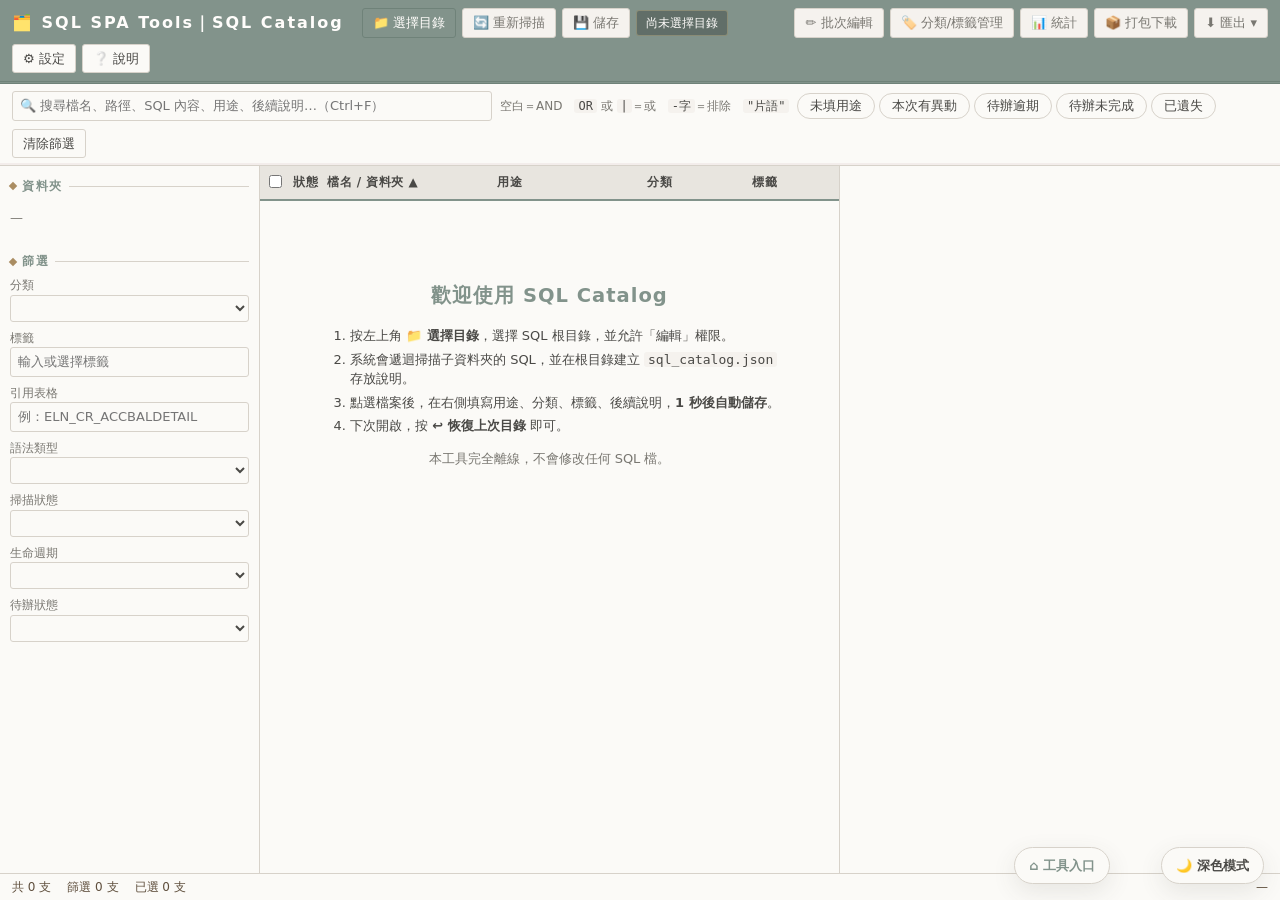
==== commit 623eccad: "Unify site typography and distinguish CTE icon" ====
--- a/sql-spa-tools-catalog.html
+++ b/sql-spa-tools-catalog.html
@@ -13,11 +13,9 @@
   --navy:#1e2c4a;--navy-2:#2a3c61;--gold:#b98a2e;--gold-l:#e8d39a;
   --fuji:#7a6597;--fuji-l:#e9e0f0;--take:#4c7457;--sakura:#e7c6c4;
   --ok:#4c7457;--warn:#a8741f;--err:#a3302a;--sel:#f6e6bd;--cur:#e6dcee;
-  --mono:Consolas,"Cascadia Mono","Courier New",monospace;
-  --serif:"Noto Serif TC","Source Han Serif TC","PMingLiU","MingLiU","Yu Mincho",serif;
-}
+  }
 *{box-sizing:border-box}
-html,body{margin:0;height:100%;font:13px/1.5 "Microsoft JhengHei","Segoe UI",sans-serif;color:var(--text);background:var(--bg)}
+html,body{margin:0;height:100%;font:13px/1.5 var(--theme-font-sans);color:var(--text);background:var(--bg)}
 ::selection{background:var(--gold-l)}
 button,input,select,textarea{font:inherit;color:inherit}
 button{cursor:pointer;border:1px solid var(--line);background:var(--panel);border-radius:3px;padding:4px 10px;white-space:nowrap;transition:background .12s,border-color .12s}
@@ -37,7 +35,7 @@
     repeating-linear-gradient(135deg,rgba(255,255,255,.035) 0 11px,transparent 11px 22px),
     linear-gradient(180deg,var(--navy-2),var(--navy));
   border-bottom:3px double var(--gold)}
-header h1{font:600 16px/1 var(--serif);margin:0 12px 0 0;white-space:nowrap;letter-spacing:2px;color:#f6e7bf}
+header h1{font:600 16px/1 var(--theme-font-sans);margin:0 12px 0 0;white-space:nowrap;letter-spacing:2px;color:#f6e7bf}
 header button{background:rgba(255,255,255,.04);color:#f4ead3;border-color:rgba(232,211,154,.45)}
 header button:hover{background:rgba(232,211,154,.16);border-color:var(--gold-l)}
 header button.pri{background:var(--pri);border-color:#c27a5f;color:#fbf3e4}
@@ -47,13 +45,13 @@
 .searchbar{display:flex;gap:8px;align-items:center;padding:7px 12px;background:var(--panel);border-bottom:1px solid var(--line);box-shadow:inset 0 -2px 0 rgba(123,45,38,.06);flex-wrap:wrap}
 .searchbar input#q{max-width:480px}
 .qhint{font-size:12px;color:var(--dim);white-space:nowrap}
-.qhint code{background:var(--pri-l);color:var(--pri);border-radius:3px;padding:0 4px;font-family:var(--mono)}
+.qhint code{background:var(--pri-l);color:var(--pri);border-radius:3px;padding:0 4px;font-family:var(--theme-font-mono)}
 .qf{display:flex;gap:4px;flex-wrap:wrap}
 .qf button{border-radius:14px;padding:2px 12px;border-color:#cdb994}
 .qf button.on{background:var(--fuji);color:#fff;border-color:var(--fuji)}
 main{display:grid;grid-template-columns:260px minmax(420px,1fr) 440px;min-height:0}
 .pane{background:var(--panel);min-height:0;overflow:auto;border-right:1px solid var(--line)}
-.pane h3{font:600 12px/1.4 var(--serif);color:var(--pri);margin:12px 10px 5px;letter-spacing:1.5px;display:flex;align-items:center;gap:6px}
+.pane h3{font:600 12px/1.4 var(--theme-font-sans);color:var(--pri);margin:12px 10px 5px;letter-spacing:1.5px;display:flex;align-items:center;gap:6px}
 .pane h3::before{content:"";width:6px;height:6px;background:var(--gold);transform:rotate(45deg)}
 .pane h3::after{content:"";flex:1;border-top:1px solid var(--line)}
 #leftPane{background:linear-gradient(180deg,#f7f0e1,var(--panel) 240px)}
@@ -70,7 +68,7 @@
 .filters label{font-size:12px;color:var(--dim)}
 .listpane{display:flex;flex-direction:column;overflow:hidden}
 .cols{display:grid;grid-template-columns:28px 34px minmax(170px,2fr) minmax(150px,2.2fr) 105px minmax(90px,1.2fr) 66px 66px 88px;align-items:center}
-.listhead{background:linear-gradient(180deg,#efe3c9,#e7d8b8);border-bottom:2px solid var(--pri);font:600 12px/1.4 var(--serif);color:#4a2c22;user-select:none;letter-spacing:.5px}
+.listhead{background:linear-gradient(180deg,#efe3c9,#e7d8b8);border-bottom:2px solid var(--pri);font:600 12px/1.4 var(--theme-font-sans);color:#4a2c22;user-select:none;letter-spacing:.5px}
 .listhead>span{padding:6px 5px;cursor:pointer;white-space:nowrap;overflow:hidden}
 .listhead>span:hover{color:var(--pri)}
 .listbody{flex:1;overflow:auto;position:relative;background:var(--panel)}
@@ -90,10 +88,10 @@
 .overdue{color:var(--err);font-weight:700}
 .edpane{border-right:none;padding-bottom:20px}
 .ed{padding:10px 12px;display:grid;gap:8px}
-.ed .path{font-family:var(--mono);font-size:12px;word-break:break-all;background:#f5eddc;border:1px solid var(--line);border-left:3px solid var(--pri);border-radius:3px;padding:5px 8px}
+.ed .path{font-family:var(--theme-font-mono);font-size:12px;word-break:break-all;background:#f5eddc;border:1px solid var(--line);border-left:3px solid var(--pri);border-radius:3px;padding:5px 8px}
 .ed .g2{display:grid;grid-template-columns:1fr 1fr;gap:8px}
 .ed .g3{display:grid;grid-template-columns:1fr 1fr 1fr;gap:8px}
-.ed label{display:block;font-size:12px;color:var(--pri);margin-bottom:2px;font-family:var(--serif);font-weight:600}
+.ed label{display:block;font-size:12px;color:var(--pri);margin-bottom:2px;font-weight:600}
 .ed .btns{display:flex;gap:5px;flex-wrap:wrap}
 .meta{font-size:12px;color:var(--dim);display:grid;grid-template-columns:auto 1fr;gap:1px 10px;background:#f5eddc;border:1px solid var(--line);border-radius:3px;padding:6px 8px}
 .meta b{font-weight:400;color:var(--text);word-break:break-all}
@@ -110,7 +108,7 @@
 .preview .bar{display:flex;align-items:center;gap:6px;padding:4px 8px;background:var(--navy);color:#f4ead3;border-bottom:2px solid var(--gold);font-size:12px}
 .preview .bar .dim{color:#c9bda3}
 .preview .bar .sp{flex:1}
-.code{display:flex;max-height:62vh;overflow:auto;background:#fdf9ef;font:12px/1.55 var(--mono)}
+.code{display:flex;max-height:62vh;overflow:auto;background:#fdf9ef;font:12px/1.55 var(--theme-font-mono)}
 .code pre{margin:0;padding:6px 8px;white-space:pre}
 .code .gut{color:#a8977c;text-align:right;background:#f1e7d2;border-right:1px solid var(--line);user-select:none;position:sticky;left:0}
 .code .src{flex:1;tab-size:4}
@@ -128,7 +126,7 @@
 .dd .menu hr{border:none;border-top:1px solid var(--line);margin:4px 0}
 .mask{position:fixed;inset:0;background:rgba(30,44,74,.5);display:flex;align-items:center;justify-content:center;z-index:100}
 .modal{background:var(--panel);border-radius:4px;width:min(860px,94vw);max-height:90vh;display:flex;flex-direction:column;box-shadow:0 20px 50px rgba(20,20,30,.35);border:1px solid var(--line)}
-.modal .mh{display:flex;align-items:center;padding:10px 14px;font:600 15px/1.4 var(--serif);letter-spacing:1px;color:#f6e7bf;background:linear-gradient(180deg,var(--navy-2),var(--navy));border-bottom:3px double var(--gold);border-radius:4px 4px 0 0}
+.modal .mh{display:flex;align-items:center;padding:10px 14px;font:600 15px/1.4 var(--theme-font-sans);letter-spacing:1px;color:#f6e7bf;background:linear-gradient(180deg,var(--navy-2),var(--navy));border-bottom:3px double var(--gold);border-radius:4px 4px 0 0}
 .modal .mh .x{margin-left:auto;border:none;font-size:18px;padding:0 6px;background:none;color:#f4ead3}
 .modal .mh .x:hover{color:var(--gold-l)}
 .modal .mb{padding:12px 14px;overflow:auto}
@@ -138,10 +136,10 @@
 .cards{display:grid;grid-template-columns:repeat(auto-fill,minmax(140px,1fr));gap:8px;margin-bottom:12px}
 .card{border:1px solid var(--line);border-top:3px solid var(--pri);border-radius:3px;padding:8px 10px;background:#fffdf7}
 .card:nth-child(2){border-top-color:var(--gold)}.card:nth-child(3){border-top-color:var(--fuji)}.card:nth-child(4){border-top-color:var(--err)}.card:nth-child(5){border-top-color:var(--take)}
-.card .v{font:700 22px/1.3 var(--serif);color:var(--navy)}
+.card .v{font:700 22px/1.3 var(--theme-font-sans);color:var(--navy)}
 .card .l{font-size:12px;color:var(--dim)}
 .dash{display:grid;grid-template-columns:1fr 1fr;gap:14px}
-.dash h4{margin:4px 0 6px;font-family:var(--serif);color:var(--pri);border-bottom:1px solid var(--line);padding-bottom:2px}
+.dash h4{margin:4px 0 6px;color:var(--pri);border-bottom:1px solid var(--line);padding-bottom:2px}
 .bars .b{display:grid;grid-template-columns:150px 1fr 44px;gap:6px;align-items:center;font-size:12px;margin:2px 0}
 .bars .b .nm{overflow:hidden;text-overflow:ellipsis;white-space:nowrap}
 .bars .b .t{background:#efe5d0;border-radius:2px;height:12px}
@@ -149,11 +147,11 @@
 .bars .b.click{cursor:pointer}.bars .b.click:hover .nm{color:var(--pri);text-decoration:underline}
 table.mg{width:100%;border-collapse:collapse;font-size:12px}
 table.mg td,table.mg th{border-bottom:1px solid var(--line);padding:4px 6px;text-align:left}
-table.mg th{color:var(--pri);font-family:var(--serif)}
-.help h4{margin:12px 0 4px;font-family:var(--serif);color:var(--pri)}.help p,.help li{margin:3px 0}
+table.mg th{color:var(--pri);font-family:var(--theme-font-sans)}
+.help h4{margin:12px 0 4px;color:var(--pri)}.help p,.help li{margin:3px 0}
 .help table{border-collapse:collapse;font-size:12px}.help td,.help th{border:1px solid var(--line);padding:3px 8px;text-align:left}
 .help th{background:#efe3c9}
-.help code{background:var(--pri-l);color:var(--pri);border-radius:3px;padding:0 4px;font-family:var(--mono)}
+.help code{background:var(--pri-l);color:var(--pri);border-radius:3px;padding:0 4px;font-family:var(--theme-font-mono)}
 #progress{position:fixed;left:50%;top:70px;transform:translateX(-50%);background:var(--panel);border:1px solid var(--line);border-top:3px solid var(--gold);border-radius:3px;box-shadow:0 8px 30px rgba(20,20,30,.25);padding:12px 16px;width:380px;z-index:120;display:none}
 #progress .pb{height:8px;background:#efe5d0;border-radius:2px;overflow:hidden;margin-top:8px}
 #progress .pb i{display:block;height:100%;width:0;background:linear-gradient(90deg,var(--pri),var(--gold));transition:width .15s}
@@ -161,7 +159,7 @@
 .toast{background:var(--navy);color:#f4ead3;border-left:4px solid var(--gold);padding:8px 12px;border-radius:3px;max-width:420px;box-shadow:0 6px 18px rgba(20,20,30,.3);font-size:13px;white-space:pre-wrap}
 .toast.error{background:var(--pri);border-left-color:var(--sakura)}.toast.ok{background:var(--take);border-left-color:var(--gold-l)}
 .welcome{padding:40px 30px;max-width:620px;margin:0 auto;color:var(--text)}
-.welcome h2{margin-top:0;font-family:var(--serif);color:var(--pri);letter-spacing:1px}
+.welcome h2{margin-top:0;color:var(--pri);letter-spacing:1px}
 .welcome li{margin:4px 0}
 .welcome .resume{display:block;margin:18px auto 6px;font-size:15px;padding:10px 22px}
 .welcome .resume-hint{text-align:center;font-size:12px;color:var(--dim)}
@@ -1214,8 +1212,8 @@
     ps.forEach(p=>{ const e=c.files[p]; body+=`<tr><td>${esc(baseName(p))}</td><td>${br(e.purpose)}</td><td>${esc(e.category)}<br><small>${esc(e.tags.join(', '))}</small></td><td>${esc(e.lifecycle)}</td><td>${esc(e.frequency)}</td><td class="${isOverdue(e)?'od':''}">${esc(e.todoStatus==='無'?'':e.todoStatus)}<br><small>${esc(e.dueDate)}</small></td><td>${br(e.followUp)}</td><td><small>${esc(e.tables.join(', '))}</small></td></tr>`; });
     body+='</tbody></table>';
   }
-  const html=`<!DOCTYPE html><html lang="zh-Hant"><head><meta charset="UTF-8"><title>SQL 清冊 - ${esc(c.rootName)}</title><style>
-body{font:13px/1.5 "Microsoft JhengHei",sans-serif;margin:24px;color:#4a4946;background:#f1eee9}h1{margin:0 0 6px;font-family:"Noto Serif TC","PMingLiU",serif;color:#65747a;border-bottom:3px double #aa8d62;padding-bottom:4px}h2{margin:22px 0 6px;font-size:16px;font-family:"Noto Serif TC","PMingLiU",serif;color:#82938b;border-bottom:2px solid #82938b;padding-bottom:3px}
+  const html=`<!DOCTYPE html><html lang="zh-Hant"><head><meta charset="UTF-8"><title>SQL 清冊 - ${esc(c.rootName)}</title><style>:root{--theme-font-sans:"Microsoft JhengHei","PingFang TC","Noto Sans TC","Noto Sans CJK TC",system-ui,sans-serif;--theme-font-mono:"Cascadia Mono",Consolas,"SFMono-Regular",monospace}
+body{font:13px/1.5 var(--theme-font-sans);margin:24px;color:#4a4946;background:#f1eee9}h1{margin:0 0 6px;color:#65747a;border-bottom:3px double #aa8d62;padding-bottom:4px}h2{margin:22px 0 6px;font-size:16px;color:#82938b;border-bottom:2px solid #82938b;padding-bottom:3px}
 .sum{display:flex;gap:20px;color:#797771;margin-bottom:10px}table{border-collapse:collapse;width:100%;page-break-inside:auto}th,td{border:1px solid #d7d2ca;padding:4px 6px;vertical-align:top;text-align:left}
 th{background:#e8e5df;color:#4a4946}tr{page-break-inside:avoid}small{color:#797771}.od{color:#ad7774;font-weight:700}@media print{body{margin:8mm}}</style></head><body>
 <h1>SQL 清冊：${esc(c.rootName)}</h1><div class="sum"><span>匯出：${esc(fmtDT(nowISO()))}</span><span>檔案數：${total}</span><span>已填用途：${filled}（${total?Math.round(filled/total*100):0}%）</span><span>待辦：${todo}</span><span>逾期：${od}</span></div>${body}</body></html>`;
--- a/theme.css
+++ b/theme.css
@@ -1,5 +1,8 @@
 /* SQL SPA Tools - shared Morandi light theme */
 :root {
+  --theme-font-sans: "Microsoft JhengHei", "PingFang TC", "Noto Sans TC", "Noto Sans CJK TC", system-ui, sans-serif;
+  --theme-font-mono: "Cascadia Mono", Consolas, "SFMono-Regular", monospace;
+
   --theme-page: #f1eee9;
   --theme-surface: #fbfaf7;
   --theme-surface-alt: #e8e5df;
@@ -77,8 +80,16 @@
   --m-ban: #d8cbe0 !important;
 }
 
-/* Dark mode is the default; light mode is opt-in via data-theme="light". */
-:root:not([data-theme='light']) {
+body,
+button,
+input,
+select,
+textarea {
+  font-family: var(--theme-font-sans);
+}
+
+/* Light mode is the default; dark mode is opt-in via data-theme="dark". */
+:root[data-theme='dark'] {
   --theme-page: #242622;
   --theme-surface: #30332f;
   --theme-surface-alt: #3b3f3a;
@@ -105,7 +116,7 @@
   color-scheme: dark;
 }
 
-:root[data-theme='light'] {
+:root:not([data-theme='dark']) {
   color-scheme: light;
 }
 
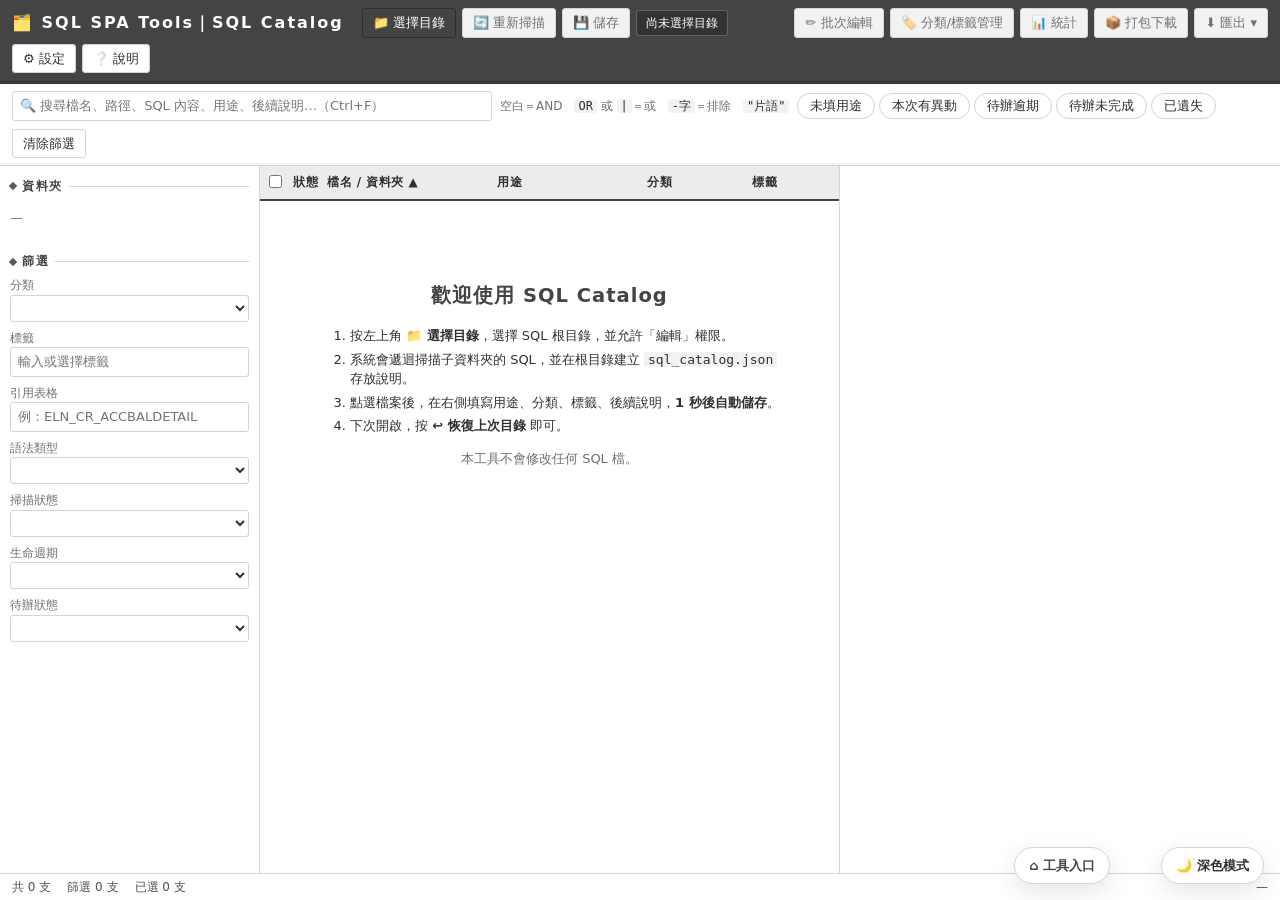
==== commit 00aac53a: "Update README and 15 other files" ====
--- a/sql-spa-tools-catalog.html
+++ b/sql-spa-tools-catalog.html
@@ -8,96 +8,96 @@
 <title>SQL SPA Tools｜SQL Catalog</title>
 <style>
 :root{
-  --bg:#f1e9d8;--panel:#fbf7ee;--line:#d9c9a7;--text:#2b2420;--dim:#7d6b57;
-  --pri:#7b2d26;--pri-d:#5e211b;--pri-l:#f3e2d7;
-  --navy:#1e2c4a;--navy-2:#2a3c61;--gold:#b98a2e;--gold-l:#e8d39a;
-  --fuji:#7a6597;--fuji-l:#e9e0f0;--take:#4c7457;--sakura:#e7c6c4;
-  --ok:#4c7457;--warn:#a8741f;--err:#a3302a;--sel:#f6e6bd;--cur:#e6dcee;
+  --bg:#eaeaea;--panel:#f7f7f7;--line:#cacaca;--text:#252525;--dim:#6e6e6e;
+  --pri:#474747;--pri-d:#353535;--pri-l:#e5e5e5;
+  --navy:#2d2d2d;--navy-2:#3c3c3c;--gold:#929292;--gold-l:#d4d4d4;
+  --fuji:#6e6e6e;--fuji-l:#e3e3e3;--take:#6b6b6b;--sakura:#cdcdcd;
+  --ok:#6b6b6b;--warn:#7e7e7e;--err:#595959;--sel:#e7e7e7;--cur:#e0e0e0;
   }
 *{box-sizing:border-box}
 html,body{margin:0;height:100%;font:13px/1.5 var(--theme-font-sans);color:var(--text);background:var(--bg)}
 ::selection{background:var(--gold-l)}
 button,input,select,textarea{font:inherit;color:inherit}
 button{cursor:pointer;border:1px solid var(--line);background:var(--panel);border-radius:3px;padding:4px 10px;white-space:nowrap;transition:background .12s,border-color .12s}
-button:hover{background:var(--pri-l);border-color:#c9a48f}
-button.pri{background:var(--pri);color:#fbf3e4;border-color:var(--pri-d)}
+button:hover{background:var(--pri-l);border-color:#ababab}
+button.pri{background:var(--pri);color:#f4f4f4;border-color:var(--pri-d)}
 button.pri:hover{background:var(--pri-d)}
 button.danger{color:var(--err)}
 button:disabled{opacity:.45;cursor:default}
-input[type=text],input[type=date],input:not([type]),select,textarea{border:1px solid var(--line);border-radius:3px;padding:4px 7px;background:#fffdf7;width:100%}
+input[type=text],input[type=date],input:not([type]),select,textarea{border:1px solid var(--line);border-radius:3px;padding:4px 7px;background:#fdfdfd;width:100%}
 textarea{resize:vertical;min-height:54px}
 input:focus,select:focus,textarea:focus{outline:2px solid var(--gold-l);outline-offset:-1px;border-color:var(--gold)}
 input[type=checkbox]{accent-color:var(--pri)}
 .app{display:grid;grid-template-rows:auto auto 1fr auto;height:100vh}
-header{display:flex;align-items:center;gap:6px;padding:8px 12px;color:#f4ead3;flex-wrap:wrap;
+header{display:flex;align-items:center;gap:6px;padding:8px 12px;color:#ebebeb;flex-wrap:wrap;
   background:
-    repeating-linear-gradient(90deg,transparent 0 22px,rgba(185,138,46,.07) 22px 23px),
+    repeating-linear-gradient(90deg,transparent 0 22px,rgba(146,146,146,.07) 22px 23px),
     repeating-linear-gradient(135deg,rgba(255,255,255,.035) 0 11px,transparent 11px 22px),
     linear-gradient(180deg,var(--navy-2),var(--navy));
   border-bottom:3px double var(--gold)}
-header h1{font:600 16px/1 var(--theme-font-sans);margin:0 12px 0 0;white-space:nowrap;letter-spacing:2px;color:#f6e7bf}
-header button{background:rgba(255,255,255,.04);color:#f4ead3;border-color:rgba(232,211,154,.45)}
-header button:hover{background:rgba(232,211,154,.16);border-color:var(--gold-l)}
-header button.pri{background:var(--pri);border-color:#c27a5f;color:#fbf3e4}
-header button.pri:hover{background:#94372e}
+header h1{font:600 16px/1 var(--theme-font-sans);margin:0 12px 0 0;white-space:nowrap;letter-spacing:2px;color:#e8e8e8}
+header button{background:rgba(255,255,255,.04);color:#ebebeb;border-color:rgba(212,212,212,.45)}
+header button:hover{background:rgba(212,212,212,.16);border-color:var(--gold-l)}
+header button.pri{background:var(--pri);border-color:#8c8c8c;color:#f4f4f4}
+header button.pri:hover{background:#565656}
 header .sp{flex:1}
-.root-badge{background:rgba(0,0,0,.25);border:1px solid rgba(232,211,154,.3);border-radius:3px;padding:3px 9px;font-size:12px;max-width:260px;overflow:hidden;text-overflow:ellipsis;white-space:nowrap;color:var(--gold-l)}
-.searchbar{display:flex;gap:8px;align-items:center;padding:7px 12px;background:var(--panel);border-bottom:1px solid var(--line);box-shadow:inset 0 -2px 0 rgba(123,45,38,.06);flex-wrap:wrap}
+.root-badge{background:rgba(0,0,0,.25);border:1px solid rgba(212,212,212,.3);border-radius:3px;padding:3px 9px;font-size:12px;max-width:260px;overflow:hidden;text-overflow:ellipsis;white-space:nowrap;color:var(--gold-l)}
+.searchbar{display:flex;gap:8px;align-items:center;padding:7px 12px;background:var(--panel);border-bottom:1px solid var(--line);box-shadow:inset 0 -2px 0 rgba(71,71,71,.06);flex-wrap:wrap}
 .searchbar input#q{max-width:480px}
 .qhint{font-size:12px;color:var(--dim);white-space:nowrap}
 .qhint code{background:var(--pri-l);color:var(--pri);border-radius:3px;padding:0 4px;font-family:var(--theme-font-mono)}
 .qf{display:flex;gap:4px;flex-wrap:wrap}
-.qf button{border-radius:14px;padding:2px 12px;border-color:#cdb994}
+.qf button{border-radius:14px;padding:2px 12px;border-color:#bbbbbb}
 .qf button.on{background:var(--fuji);color:#fff;border-color:var(--fuji)}
 main{display:grid;grid-template-columns:260px minmax(420px,1fr) 440px;min-height:0}
 .pane{background:var(--panel);min-height:0;overflow:auto;border-right:1px solid var(--line)}
 .pane h3{font:600 12px/1.4 var(--theme-font-sans);color:var(--pri);margin:12px 10px 5px;letter-spacing:1.5px;display:flex;align-items:center;gap:6px}
 .pane h3::before{content:"";width:6px;height:6px;background:var(--gold);transform:rotate(45deg)}
 .pane h3::after{content:"";flex:1;border-top:1px solid var(--line)}
-#leftPane{background:linear-gradient(180deg,#f7f0e1,var(--panel) 240px)}
+#leftPane{background:linear-gradient(180deg,#f0f0f0,var(--panel) 240px)}
 .tree{padding:2px 4px 8px}
 .tn{display:flex;align-items:center;gap:3px;padding:2px 5px;border-radius:3px;cursor:pointer;white-space:nowrap;border-left:3px solid transparent}
-.tn:hover{background:#f1e7d3}
+.tn:hover{background:#e8e8e8}
 .tn.on{background:var(--cur);font-weight:600;border-left-color:var(--fuji)}
 .tn .tw{width:14px;text-align:center;color:var(--dim);flex:none}
 .tn .nm{overflow:hidden;text-overflow:ellipsis}
 .tn .cnt{margin-left:auto;color:var(--dim);font-size:11px;padding-left:6px}
-.tc{padding-left:13px;border-left:1px dotted #cdb994;margin-left:9px}
+.tc{padding-left:13px;border-left:1px dotted #bbbbbb;margin-left:9px}
 .tc.hide{display:none}
 .filters{padding:0 10px 12px;display:grid;gap:6px}
 .filters label{font-size:12px;color:var(--dim)}
 .listpane{display:flex;flex-direction:column;overflow:hidden}
 .cols{display:grid;grid-template-columns:28px 34px minmax(170px,2fr) minmax(150px,2.2fr) 105px minmax(90px,1.2fr) 66px 66px 88px;align-items:center}
-.listhead{background:linear-gradient(180deg,#efe3c9,#e7d8b8);border-bottom:2px solid var(--pri);font:600 12px/1.4 var(--theme-font-sans);color:#4a2c22;user-select:none;letter-spacing:.5px}
+.listhead{background:linear-gradient(180deg,#e4e4e4,#d9d9d9);border-bottom:2px solid var(--pri);font:600 12px/1.4 var(--theme-font-sans);color:#343434;user-select:none;letter-spacing:.5px}
 .listhead>span{padding:6px 5px;cursor:pointer;white-space:nowrap;overflow:hidden}
 .listhead>span:hover{color:var(--pri)}
 .listbody{flex:1;overflow:auto;position:relative;background:var(--panel)}
 #listSpacer{position:relative}
-.row{position:absolute;left:0;right:0;height:32px;border-bottom:1px solid #ece2cc;cursor:pointer}
+.row{position:absolute;left:0;right:0;height:32px;border-bottom:1px solid #e3e3e3;cursor:pointer}
 .row>span{padding:0 5px;white-space:nowrap;overflow:hidden;text-overflow:ellipsis;line-height:31px}
-.row:hover{background:#f5ecd9}
+.row:hover{background:#ededed}
 .row.sel{background:var(--sel)}
 .row.cur{background:var(--cur);box-shadow:inset 3px 0 0 var(--fuji)}
 .row .fold{color:var(--dim);font-size:11px;margin-left:5px}
 .dim{color:var(--dim)}
 .empty{padding:40px 20px;text-align:center;color:var(--dim)}
-.chip{display:inline-block;background:#f4e9d2;border:1px solid #d8c398;color:#5a4428;border-radius:10px;padding:0 7px;font-size:11px;line-height:17px;margin-right:3px}
-.pill{display:inline-block;border-radius:10px;padding:0 7px;font-size:11px;line-height:18px;background:#eee3cc}
-.l-使用中{background:#dde8d9;color:#2f5a3b}.l-草稿{background:#f5e6bb;color:#7a5512}.l-停用{background:#e3ddd2;color:#5e554a}.l-遺失{background:#f1d5d1;color:#86231d}
-.t-待處理{background:#f6dccb;color:#8a3a1d}.t-處理中{background:var(--fuji-l);color:#4d3b72}.t-完成{background:#dde8d9;color:#2f5a3b}
+.chip{display:inline-block;background:#eaeaea;border:1px solid #c5c5c5;color:#484848;border-radius:10px;padding:0 7px;font-size:11px;line-height:17px;margin-right:3px}
+.pill{display:inline-block;border-radius:10px;padding:0 7px;font-size:11px;line-height:18px;background:#e4e4e4}
+.l-使用中{background:#e5e5e5;color:#515151}.l-草稿{background:#e7e7e7;color:#5c5c5c}.l-停用{background:#dedede;color:#565656}.l-遺失{background:#dbdbdb;color:#474747}
+.t-待處理{background:#e1e1e1;color:#525252}.t-處理中{background:var(--fuji-l);color:#454545}.t-完成{background:#e5e5e5;color:#515151}
 .overdue{color:var(--err);font-weight:700}
 .edpane{border-right:none;padding-bottom:20px}
 .ed{padding:10px 12px;display:grid;gap:8px}
-.ed .path{font-family:var(--theme-font-mono);font-size:12px;word-break:break-all;background:#f5eddc;border:1px solid var(--line);border-left:3px solid var(--pri);border-radius:3px;padding:5px 8px}
+.ed .path{font-family:var(--theme-font-mono);font-size:12px;word-break:break-all;background:#eeeeee;border:1px solid var(--line);border-left:3px solid var(--pri);border-radius:3px;padding:5px 8px}
 .ed .g2{display:grid;grid-template-columns:1fr 1fr;gap:8px}
 .ed .g3{display:grid;grid-template-columns:1fr 1fr 1fr;gap:8px}
 .ed label{display:block;font-size:12px;color:var(--pri);margin-bottom:2px;font-weight:600}
 .ed .btns{display:flex;gap:5px;flex-wrap:wrap}
-.meta{font-size:12px;color:var(--dim);display:grid;grid-template-columns:auto 1fr;gap:1px 10px;background:#f5eddc;border:1px solid var(--line);border-radius:3px;padding:6px 8px}
+.meta{font-size:12px;color:var(--dim);display:grid;grid-template-columns:auto 1fr;gap:1px 10px;background:#eeeeee;border:1px solid var(--line);border-radius:3px;padding:6px 8px}
 .meta b{font-weight:400;color:var(--text);word-break:break-all}
-.suggest{font-size:12px;background:#fbf0d2;border:1px dashed var(--gold);border-radius:3px;padding:5px 7px;display:flex;gap:6px;align-items:flex-start}
+.suggest{font-size:12px;background:#f0f0f0;border:1px dashed var(--gold);border-radius:3px;padding:5px 7px;display:flex;gap:6px;align-items:flex-start}
 .suggest span{flex:1;white-space:pre-wrap}
-.chipbox{display:flex;flex-wrap:wrap;gap:4px;align-items:center;border:1px solid var(--line);border-radius:3px;padding:3px 5px;background:#fffdf7}
+.chipbox{display:flex;flex-wrap:wrap;gap:4px;align-items:center;border:1px solid var(--line);border-radius:3px;padding:3px 5px;background:#fdfdfd}
 .chipbox input{border:none!important;outline:none!important;flex:1;min-width:90px;padding:2px;background:transparent}
 .chipbox .chip{font-size:12px;line-height:20px}
 .chipbox .chip i{font-style:normal;cursor:pointer;margin-left:4px;color:var(--dim)}
@@ -105,36 +105,36 @@
 details summary{cursor:pointer}
 .hist{font-size:12px;color:var(--dim);max-height:110px;overflow:auto;border-left:3px solid var(--gold-l);padding-left:8px}
 .preview{border:1px solid var(--line);border-radius:3px;overflow:hidden}
-.preview .bar{display:flex;align-items:center;gap:6px;padding:4px 8px;background:var(--navy);color:#f4ead3;border-bottom:2px solid var(--gold);font-size:12px}
-.preview .bar .dim{color:#c9bda3}
+.preview .bar{display:flex;align-items:center;gap:6px;padding:4px 8px;background:var(--navy);color:#ebebeb;border-bottom:2px solid var(--gold);font-size:12px}
+.preview .bar .dim{color:#bebebe}
 .preview .bar .sp{flex:1}
-.code{display:flex;max-height:62vh;overflow:auto;background:#fdf9ef;font:12px/1.55 var(--theme-font-mono)}
+.code{display:flex;max-height:62vh;overflow:auto;background:#f9f9f9;font:12px/1.55 var(--theme-font-mono)}
 .code pre{margin:0;padding:6px 8px;white-space:pre}
-.code .gut{color:#a8977c;text-align:right;background:#f1e7d2;border-right:1px solid var(--line);user-select:none;position:sticky;left:0}
+.code .gut{color:#999999;text-align:right;background:#e8e8e8;border-right:1px solid var(--line);user-select:none;position:sticky;left:0}
 .code .src{flex:1;tab-size:4}
-.k{color:#1f3a6b;font-weight:700}.f{color:#6a4c93}.s{color:#3f6e3a}.c{color:#9a8b78;font-style:italic}.n{color:#8a3b2e}
-mark{background:#f0d27a;color:inherit;padding:0;border-bottom:1px solid var(--pri)}
-footer{display:flex;gap:16px;align-items:center;padding:4px 12px;background:#e6dac0;border-top:1px solid #cbb78f;font-size:12px;color:#5f4f3d}
+.k{color:#3b3b3b;font-weight:700}.f{color:#5a5a5a}.s{color:#636363}.c{color:#8d8d8d;font-style:italic}.n{color:#535353}
+mark{background:#d4d4d4;color:inherit;padding:0;border-bottom:1px solid var(--pri)}
+footer{display:flex;gap:16px;align-items:center;padding:4px 12px;background:#dbdbdb;border-top:1px solid #b9b9b9;font-size:12px;color:#525252}
 footer .sp{flex:1}
 #saveStatus.err{color:var(--err);font-weight:700}
 #saveStatus.ok{color:var(--ok)}
 .dd{position:relative}
-.dd .menu{display:none;position:absolute;right:0;top:calc(100% + 4px);background:var(--panel);color:var(--text);border:1px solid var(--line);border-top:3px solid var(--pri);border-radius:3px;box-shadow:0 8px 24px rgba(43,36,32,.22);z-index:50;min-width:210px;padding:4px}
+.dd .menu{display:none;position:absolute;right:0;top:calc(100% + 4px);background:var(--panel);color:var(--text);border:1px solid var(--line);border-top:3px solid var(--pri);border-radius:3px;box-shadow:0 8px 24px rgba(37,37,37,.22);z-index:50;min-width:210px;padding:4px}
 .dd.open .menu{display:block}
 .dd .menu button{display:block;width:100%;text-align:left;border:none;background:none;color:var(--text);padding:6px 10px}
 .dd .menu button:hover{background:var(--pri-l)}
 .dd .menu hr{border:none;border-top:1px solid var(--line);margin:4px 0}
-.mask{position:fixed;inset:0;background:rgba(30,44,74,.5);display:flex;align-items:center;justify-content:center;z-index:100}
-.modal{background:var(--panel);border-radius:4px;width:min(860px,94vw);max-height:90vh;display:flex;flex-direction:column;box-shadow:0 20px 50px rgba(20,20,30,.35);border:1px solid var(--line)}
-.modal .mh{display:flex;align-items:center;padding:10px 14px;font:600 15px/1.4 var(--theme-font-sans);letter-spacing:1px;color:#f6e7bf;background:linear-gradient(180deg,var(--navy-2),var(--navy));border-bottom:3px double var(--gold);border-radius:4px 4px 0 0}
-.modal .mh .x{margin-left:auto;border:none;font-size:18px;padding:0 6px;background:none;color:#f4ead3}
+.mask{position:fixed;inset:0;background:rgba(45,45,45,.5);display:flex;align-items:center;justify-content:center;z-index:100}
+.modal{background:var(--panel);border-radius:4px;width:min(860px,94vw);max-height:90vh;display:flex;flex-direction:column;box-shadow:0 20px 50px rgba(21,21,21,.35);border:1px solid var(--line)}
+.modal .mh{display:flex;align-items:center;padding:10px 14px;font:600 15px/1.4 var(--theme-font-sans);letter-spacing:1px;color:#e8e8e8;background:linear-gradient(180deg,var(--navy-2),var(--navy));border-bottom:3px double var(--gold);border-radius:4px 4px 0 0}
+.modal .mh .x{margin-left:auto;border:none;font-size:18px;padding:0 6px;background:none;color:#ebebeb}
 .modal .mh .x:hover{color:var(--gold-l)}
 .modal .mb{padding:12px 14px;overflow:auto}
-.modal .mf{padding:10px 14px;border-top:1px solid var(--line);display:flex;gap:8px;justify-content:flex-end;background:#f5eddc}
+.modal .mf{padding:10px 14px;border-top:1px solid var(--line);display:flex;gap:8px;justify-content:flex-end;background:#eeeeee}
 .form{display:grid;grid-template-columns:150px 1fr;gap:8px 10px;align-items:center}
 .form .hint{grid-column:2;font-size:12px;color:var(--dim);margin-top:-4px}
 .cards{display:grid;grid-template-columns:repeat(auto-fill,minmax(140px,1fr));gap:8px;margin-bottom:12px}
-.card{border:1px solid var(--line);border-top:3px solid var(--pri);border-radius:3px;padding:8px 10px;background:#fffdf7}
+.card{border:1px solid var(--line);border-top:3px solid var(--pri);border-radius:3px;padding:8px 10px;background:#fdfdfd}
 .card:nth-child(2){border-top-color:var(--gold)}.card:nth-child(3){border-top-color:var(--fuji)}.card:nth-child(4){border-top-color:var(--err)}.card:nth-child(5){border-top-color:var(--take)}
 .card .v{font:700 22px/1.3 var(--theme-font-sans);color:var(--navy)}
 .card .l{font-size:12px;color:var(--dim)}
@@ -142,21 +142,21 @@
 .dash h4{margin:4px 0 6px;color:var(--pri);border-bottom:1px solid var(--line);padding-bottom:2px}
 .bars .b{display:grid;grid-template-columns:150px 1fr 44px;gap:6px;align-items:center;font-size:12px;margin:2px 0}
 .bars .b .nm{overflow:hidden;text-overflow:ellipsis;white-space:nowrap}
-.bars .b .t{background:#efe5d0;border-radius:2px;height:12px}
-.bars .b .t i{display:block;height:100%;background:linear-gradient(90deg,var(--pri),#b0573f);border-radius:2px}
+.bars .b .t{background:#e6e6e6;border-radius:2px;height:12px}
+.bars .b .t i{display:block;height:100%;background:linear-gradient(90deg,var(--pri),#717171);border-radius:2px}
 .bars .b.click{cursor:pointer}.bars .b.click:hover .nm{color:var(--pri);text-decoration:underline}
 table.mg{width:100%;border-collapse:collapse;font-size:12px}
 table.mg td,table.mg th{border-bottom:1px solid var(--line);padding:4px 6px;text-align:left}
 table.mg th{color:var(--pri);font-family:var(--theme-font-sans)}
 .help h4{margin:12px 0 4px;color:var(--pri)}.help p,.help li{margin:3px 0}
 .help table{border-collapse:collapse;font-size:12px}.help td,.help th{border:1px solid var(--line);padding:3px 8px;text-align:left}
-.help th{background:#efe3c9}
+.help th{background:#e4e4e4}
 .help code{background:var(--pri-l);color:var(--pri);border-radius:3px;padding:0 4px;font-family:var(--theme-font-mono)}
-#progress{position:fixed;left:50%;top:70px;transform:translateX(-50%);background:var(--panel);border:1px solid var(--line);border-top:3px solid var(--gold);border-radius:3px;box-shadow:0 8px 30px rgba(20,20,30,.25);padding:12px 16px;width:380px;z-index:120;display:none}
-#progress .pb{height:8px;background:#efe5d0;border-radius:2px;overflow:hidden;margin-top:8px}
+#progress{position:fixed;left:50%;top:70px;transform:translateX(-50%);background:var(--panel);border:1px solid var(--line);border-top:3px solid var(--gold);border-radius:3px;box-shadow:0 8px 30px rgba(21,21,21,.25);padding:12px 16px;width:380px;z-index:120;display:none}
+#progress .pb{height:8px;background:#e6e6e6;border-radius:2px;overflow:hidden;margin-top:8px}
 #progress .pb i{display:block;height:100%;width:0;background:linear-gradient(90deg,var(--pri),var(--gold));transition:width .15s}
 #toasts{position:fixed;right:14px;bottom:36px;display:grid;gap:6px;z-index:130}
-.toast{background:var(--navy);color:#f4ead3;border-left:4px solid var(--gold);padding:8px 12px;border-radius:3px;max-width:420px;box-shadow:0 6px 18px rgba(20,20,30,.3);font-size:13px;white-space:pre-wrap}
+.toast{background:var(--navy);color:#ebebeb;border-left:4px solid var(--gold);padding:8px 12px;border-radius:3px;max-width:420px;box-shadow:0 6px 18px rgba(21,21,21,.3);font-size:13px;white-space:pre-wrap}
 .toast.error{background:var(--pri);border-left-color:var(--sakura)}.toast.ok{background:var(--take);border-left-color:var(--gold-l)}
 .welcome{padding:40px 30px;max-width:620px;margin:0 auto;color:var(--text)}
 .welcome h2{margin-top:0;color:var(--pri);letter-spacing:1px}
@@ -165,8 +165,8 @@
 .welcome .resume-hint{text-align:center;font-size:12px;color:var(--dim)}
 .welcome code{background:var(--pri-l);color:var(--pri);padding:0 4px;border-radius:3px}
 ::-webkit-scrollbar{width:10px;height:10px}
-::-webkit-scrollbar-track{background:#efe6d3}
-::-webkit-scrollbar-thumb{background:#c9b48b;border-radius:5px;border:2px solid #efe6d3}
+::-webkit-scrollbar-track{background:#e7e7e7}
+::-webkit-scrollbar-thumb{background:#b6b6b6;border-radius:5px;border:2px solid #e7e7e7}
 ::-webkit-scrollbar-thumb:hover{background:var(--gold)}
 </style>
 </head>
@@ -275,7 +275,7 @@
 <script>
 'use strict';
 /* =========================================================
- * SQL Catalog － 單檔離線 SQL 檔案管理工具
+ * SQL Catalog － 單檔 SQL 檔案管理工具
  *   0. 常數與狀態     1. 工具函式      2. IndexedDB
  *   3. 編碼/雜湊/解析 4. 目錄存取與掃描 5. 異動比對
  *   6. 儲存           7. 搜尋語法/篩選/排序  8. 畫面
@@ -845,7 +845,7 @@
   <li>系統會遞迴掃描子資料夾的 SQL，並在根目錄建立 <code>${CAT_FILE}</code> 存放說明。</li>
   <li>點選檔案後，在右側填寫用途、分類、標籤、後續說明，<b>1 秒後自動儲存</b>。</li>
   <li>下次開啟，按 <b>↩️ 恢復上次目錄</b> 即可。</li></ol>
-  <p class="dim">本工具完全離線，不會修改任何 SQL 檔。</p></div>`;
+  <p class="dim">本工具不會修改任何 SQL 檔。</p></div>`;
 }
 function rowHtml(i){
   const p=S.view[i], e=S.catalog.files[p];
@@ -1213,9 +1213,9 @@
     body+='</tbody></table>';
   }
   const html=`<!DOCTYPE html><html lang="zh-Hant"><head><meta charset="UTF-8"><title>SQL 清冊 - ${esc(c.rootName)}</title><style>:root{--theme-font-sans:"Microsoft JhengHei","PingFang TC","Noto Sans TC","Noto Sans CJK TC",system-ui,sans-serif;--theme-font-mono:"Cascadia Mono",Consolas,"SFMono-Regular",monospace}
-body{font:13px/1.5 var(--theme-font-sans);margin:24px;color:#4a4946;background:#f1eee9}h1{margin:0 0 6px;color:#65747a;border-bottom:3px double #aa8d62;padding-bottom:4px}h2{margin:22px 0 6px;font-size:16px;color:#82938b;border-bottom:2px solid #82938b;padding-bottom:3px}
-.sum{display:flex;gap:20px;color:#797771;margin-bottom:10px}table{border-collapse:collapse;width:100%;page-break-inside:auto}th,td{border:1px solid #d7d2ca;padding:4px 6px;vertical-align:top;text-align:left}
-th{background:#e8e5df;color:#4a4946}tr{page-break-inside:avoid}small{color:#797771}.od{color:#ad7774;font-weight:700}@media print{body{margin:8mm}}</style></head><body>
+body{font:13px/1.5 var(--theme-font-sans);margin:24px;color:#2f2f2f;background:#f4f4f4}h1{margin:0 0 6px;color:#616161;border-bottom:3px double #797979;padding-bottom:4px}h2{margin:22px 0 6px;font-size:16px;color:#616161;border-bottom:2px solid #616161;padding-bottom:3px}
+.sum{display:flex;gap:20px;color:#6e6e6e;margin-bottom:10px}table{border-collapse:collapse;width:100%;page-break-inside:auto}th,td{border:1px solid #d1d1d1;padding:4px 6px;vertical-align:top;text-align:left}
+th{background:#eaeaea;color:#2f2f2f}tr{page-break-inside:avoid}small{color:#6e6e6e}.od{color:#696969;font-weight:700}@media print{body{margin:8mm}}</style></head><body>
 <h1>SQL 清冊：${esc(c.rootName)}</h1><div class="sum"><span>匯出：${esc(fmtDT(nowISO()))}</span><span>檔案數：${total}</span><span>已填用途：${filled}（${total?Math.round(filled/total*100):0}%）</span><span>待辦：${todo}</span><span>逾期：${od}</span></div>${body}</body></html>`;
   download(`SQL清冊_${c.rootName}_${stamp()}.html`,html,'text/html;charset=utf-8');
 }
--- a/theme.css
+++ b/theme.css
@@ -1,31 +1,31 @@
-/* SQL SPA Tools - shared Morandi light theme */
+/* SQL SPA Tools - shared monochrome ink wash theme */
 :root {
   --theme-font-sans: "Microsoft JhengHei", "PingFang TC", "Noto Sans TC", "Noto Sans CJK TC", system-ui, sans-serif;
   --theme-font-mono: "Cascadia Mono", Consolas, "SFMono-Regular", monospace;
 
-  --theme-page: #f1eee9;
-  --theme-surface: #fbfaf7;
-  --theme-surface-alt: #e8e5df;
-  --theme-surface-soft: #f5f2ee;
-  --theme-text: #4a4946;
-  --theme-muted: #797771;
-  --theme-border: #d7d2ca;
-  --theme-border-soft: #e5e1db;
-  --theme-primary: #82938b;
-  --theme-primary-hover: #6f8279;
-  --theme-secondary: #9aa9b8;
-  --theme-secondary-soft: #e4eaee;
-  --theme-success: #78917d;
-  --theme-success-soft: #e3ecdf;
-  --theme-warning: #aa8d62;
-  --theme-warning-soft: #f1e8d7;
-  --theme-danger: #ad7774;
-  --theme-danger-soft: #f1dfdc;
-  --theme-info: #8197a8;
-  --theme-info-soft: #e3eaf0;
-  --theme-purple: #a697ac;
-  --theme-purple-soft: #ebe5ed;
-  --theme-shadow: 0 8px 24px rgb(74 69 62 / 11%);
+  --theme-page: #f6f6f6;
+  --theme-surface: #ffffff;
+  --theme-surface-alt: #ececec;
+  --theme-surface-soft: #f2f2f2;
+  --theme-text: #303030;
+  --theme-muted: #707070;
+  --theme-border: #d4d4d4;
+  --theme-border-soft: #e4e4e4;
+  --theme-primary: #444444;
+  --theme-primary-hover: #2e2e2e;
+  --theme-secondary: #777777;
+  --theme-secondary-soft: #e9e9e9;
+  --theme-success: #505050;
+  --theme-success-soft: #e6e6e6;
+  --theme-warning: #5c5c5c;
+  --theme-warning-soft: #dddddd;
+  --theme-danger: #333333;
+  --theme-danger-soft: #cecece;
+  --theme-info: #595959;
+  --theme-info-soft: #eeeeee;
+  --theme-purple: #777777;
+  --theme-purple-soft: #e9e9e9;
+  --theme-shadow: 0 8px 24px rgb(48 48 48 / 12%);
 
   /* Compatibility aliases for existing standalone pages. */
   --bg: var(--theme-page) !important;
@@ -45,7 +45,7 @@
   --pri-l: var(--theme-surface-soft) !important;
   --head: var(--theme-primary) !important;
   --focus: var(--theme-secondary) !important;
-  --acc: #b09a8d !important;
+  --acc: var(--theme-primary) !important;
   --ok: var(--theme-success) !important;
   --ok-bg: var(--theme-success-soft) !important;
   --warn: var(--theme-warning) !important;
@@ -53,7 +53,7 @@
   --err: var(--theme-danger) !important;
   --err-bg: var(--theme-danger-soft) !important;
   --danger: var(--theme-danger) !important;
-  --danger-h: #95625f !important;
+  --danger-h: var(--theme-primary-hover) !important;
   --info: var(--theme-info) !important;
   --sel: var(--theme-secondary-soft) !important;
   --hover: var(--theme-surface-soft) !important;
@@ -61,23 +61,23 @@
   --del: var(--theme-danger-soft) !important;
   --sage: var(--theme-primary) !important;
   --blue: var(--theme-secondary) !important;
-  --rose: #d2b8b2 !important;
-  --sand: #d8c8b5 !important;
+  --rose: var(--theme-danger-soft) !important;
+  --sand: var(--theme-surface-alt) !important;
   --purple: var(--theme-purple) !important;
   --gold: var(--theme-warning) !important;
   --gold-l: var(--theme-warning-soft) !important;
-  --navy: #65747a !important;
-  --navy-2: #788b8b !important;
+  --navy: var(--theme-text) !important;
+  --navy-2: var(--theme-muted) !important;
   --fuji: var(--theme-purple) !important;
   --fuji-l: var(--theme-purple-soft) !important;
   --take: var(--theme-success) !important;
   --sakura: var(--theme-danger-soft) !important;
   --cur: var(--theme-secondary-soft) !important;
-  --m-id: #e8d9b3 !important;
-  --m-acct: #e3c9c5 !important;
-  --m-seq: #c9d7e3 !important;
-  --m-sub: #c9d9ca !important;
-  --m-ban: #d8cbe0 !important;
+  --m-id: #e2e2e2 !important;
+  --m-acct: #d9d9d9 !important;
+  --m-seq: #d0d0d0 !important;
+  --m-sub: #c7c7c7 !important;
+  --m-ban: #bebebe !important;
 }
 
 body,
@@ -90,29 +90,29 @@
 
 /* Light mode is the default; dark mode is opt-in via data-theme="dark". */
 :root[data-theme='dark'] {
-  --theme-page: #242622;
-  --theme-surface: #30332f;
-  --theme-surface-alt: #3b3f3a;
-  --theme-surface-soft: #454943;
-  --theme-text: #ebe9e3;
-  --theme-muted: #b7b6ae;
-  --theme-border: #5a5e57;
-  --theme-border-soft: #484c46;
-  --theme-primary: #8da69a;
-  --theme-primary-hover: #a8beb3;
-  --theme-secondary: #a8b7c3;
-  --theme-secondary-soft: #4c5962;
-  --theme-success: #9bb89f;
-  --theme-success-soft: #3f5645;
-  --theme-warning: #c4a878;
-  --theme-warning-soft: #5b4d36;
-  --theme-danger: #c9938e;
-  --theme-danger-soft: #5b3f3d;
-  --theme-info: #9fb5c6;
-  --theme-info-soft: #3f4e5a;
-  --theme-purple: #b8a9c0;
-  --theme-purple-soft: #51485a;
-  --theme-shadow: 0 8px 24px rgb(0 0 0 / 35%);
+  --theme-page: #202020;
+  --theme-surface: #2a2a2a;
+  --theme-surface-alt: #363636;
+  --theme-surface-soft: #404040;
+  --theme-text: #e9e9e9;
+  --theme-muted: #b9b9b9;
+  --theme-border: #545454;
+  --theme-border-soft: #454545;
+  --theme-primary: #5a5a5a;
+  --theme-primary-hover: #737373;
+  --theme-secondary: #aaa;
+  --theme-secondary-soft: #464646;
+  --theme-success: #c5c5c5;
+  --theme-success-soft: #464646;
+  --theme-warning: #d0d0d0;
+  --theme-warning-soft: #505050;
+  --theme-danger: #eeeeee;
+  --theme-danger-soft: #5a5a5a;
+  --theme-info: #b6b6b6;
+  --theme-info-soft: #414141;
+  --theme-purple: #aaa;
+  --theme-purple-soft: #464646;
+  --theme-shadow: 0 8px 24px rgb(0 0 0 / 38%);
   color-scheme: dark;
 }
 
@@ -128,7 +128,7 @@
 
 header {
   background: var(--theme-primary) !important;
-  color: #fffdfb !important;
+  color: #fdfdfd !important;
   border-color: var(--theme-primary-hover) !important;
 }
 
@@ -137,7 +137,7 @@
 header button,
 header .hint,
 header .root-badge {
-  color: #fffdfb !important;
+  color: #fdfdfd !important;
 }
 
 header button {
@@ -168,7 +168,7 @@
 button.pri:hover,
 button.small.primary {
   background: var(--theme-primary) !important;
-  color: #fffdfb !important;
+  color: #fdfdfd !important;
   border-color: var(--theme-primary-hover) !important;
 }
 
@@ -182,8 +182,8 @@
 
 button.danger {
   background: var(--theme-danger-soft) !important;
-  color: #784e4b !important;
-  border-color: #d2aaa5 !important;
+  color: var(--theme-danger) !important;
+  border-color: var(--theme-danger) !important;
 }
 
 input,
@@ -361,7 +361,7 @@
 .stat-add,
 .sum-card.add {
   background: var(--theme-success-soft) !important;
-  color: #55705b !important;
+  color: var(--theme-success) !important;
 }
 
 .badge.del,
@@ -370,7 +370,7 @@
 .stat-del,
 .sum-card.del {
   background: var(--theme-danger-soft) !important;
-  color: #824f4c !important;
+  color: var(--theme-danger) !important;
 }
 
 .badge.mod,
@@ -379,20 +379,20 @@
 .stat-mod,
 .sum-card.mod {
   background: var(--theme-warning-soft) !important;
-  color: #806944 !important;
+  color: var(--theme-warning) !important;
 }
 
 .msg.info,
 .stat-info,
 .sum-card.info {
   background: var(--theme-info-soft) !important;
-  color: #5d7485 !important;
+  color: var(--theme-info) !important;
 }
 
 .toast,
 #toast {
-  background: #555e5a !important;
-  color: #fffdfb !important;
+  background: var(--theme-text) !important;
+  color: var(--theme-surface) !important;
 }
 
 mark,
@@ -474,3 +474,135 @@
     bottom: 62px;
   }
 }
+
+/* Legacy component states use the shared ink palette as well. */
+.qf button.on,
+.fi.sel {
+  background: var(--theme-surface-soft) !important;
+  color: var(--theme-text) !important;
+  border-color: var(--theme-primary) !important;
+}
+
+.stat.w b {
+  color: var(--theme-warning) !important;
+}
+
+mark.id {
+  background: var(--m-id) !important;
+}
+
+mark.acct {
+  background: var(--m-acct) !important;
+}
+
+mark.seq {
+  background: var(--m-seq) !important;
+}
+
+mark.sub {
+  background: var(--m-sub) !important;
+}
+
+mark.ban {
+  background: var(--m-ban) !important;
+}
+
+.l-使用中,
+.t-完成 {
+  background: var(--theme-success-soft) !important;
+  color: var(--theme-success) !important;
+}
+
+.l-草稿,
+.t-待處理 {
+  background: var(--theme-warning-soft) !important;
+  color: var(--theme-warning) !important;
+}
+
+.l-停用 {
+  background: var(--theme-surface-alt) !important;
+  color: var(--theme-muted) !important;
+}
+
+.l-遺失 {
+  background: var(--theme-danger-soft) !important;
+  color: var(--theme-danger) !important;
+}
+
+.t-處理中 {
+  background: var(--theme-info-soft) !important;
+  color: var(--theme-info) !important;
+}
+
+.message {
+  background: var(--theme-surface) !important;
+  border-color: var(--theme-border) !important;
+  color: var(--theme-text) !important;
+}
+
+.message.warn {
+  border-left-color: var(--theme-warning) !important;
+}
+
+.message.error {
+  border-left-color: var(--theme-danger) !important;
+}
+
+.message .count {
+  background: var(--theme-surface-alt) !important;
+}
+
+.modal .mh {
+  background: var(--theme-surface-alt) !important;
+  color: var(--theme-text) !important;
+  border-bottom-color: var(--theme-primary) !important;
+}
+
+.modal .mh .x {
+  color: var(--theme-text) !important;
+}
+
+.modal .mh .x:hover {
+  color: var(--theme-primary) !important;
+}
+
+.modal .mf,
+.suggest,
+.bars .b .t,
+#progress .pb {
+  background: var(--theme-surface-alt) !important;
+}
+
+.suggest {
+  color: var(--theme-info) !important;
+  border-color: var(--theme-info) !important;
+}
+
+.bars .b .t i,
+#progress .pb i {
+  background: var(--theme-primary) !important;
+}
+
+#progress {
+  border-top-color: var(--theme-primary) !important;
+}
+
+.toast {
+  border-left-color: var(--theme-primary) !important;
+}
+
+.toast.error {
+  background: var(--theme-danger-soft) !important;
+  color: var(--theme-danger) !important;
+  border-left-color: var(--theme-danger) !important;
+}
+
+.toast.ok {
+  background: var(--theme-success-soft) !important;
+  color: var(--theme-success) !important;
+  border-left-color: var(--theme-success) !important;
+}
+
+.mask {
+  background: rgb(32 32 32 / 50%) !important;
+}
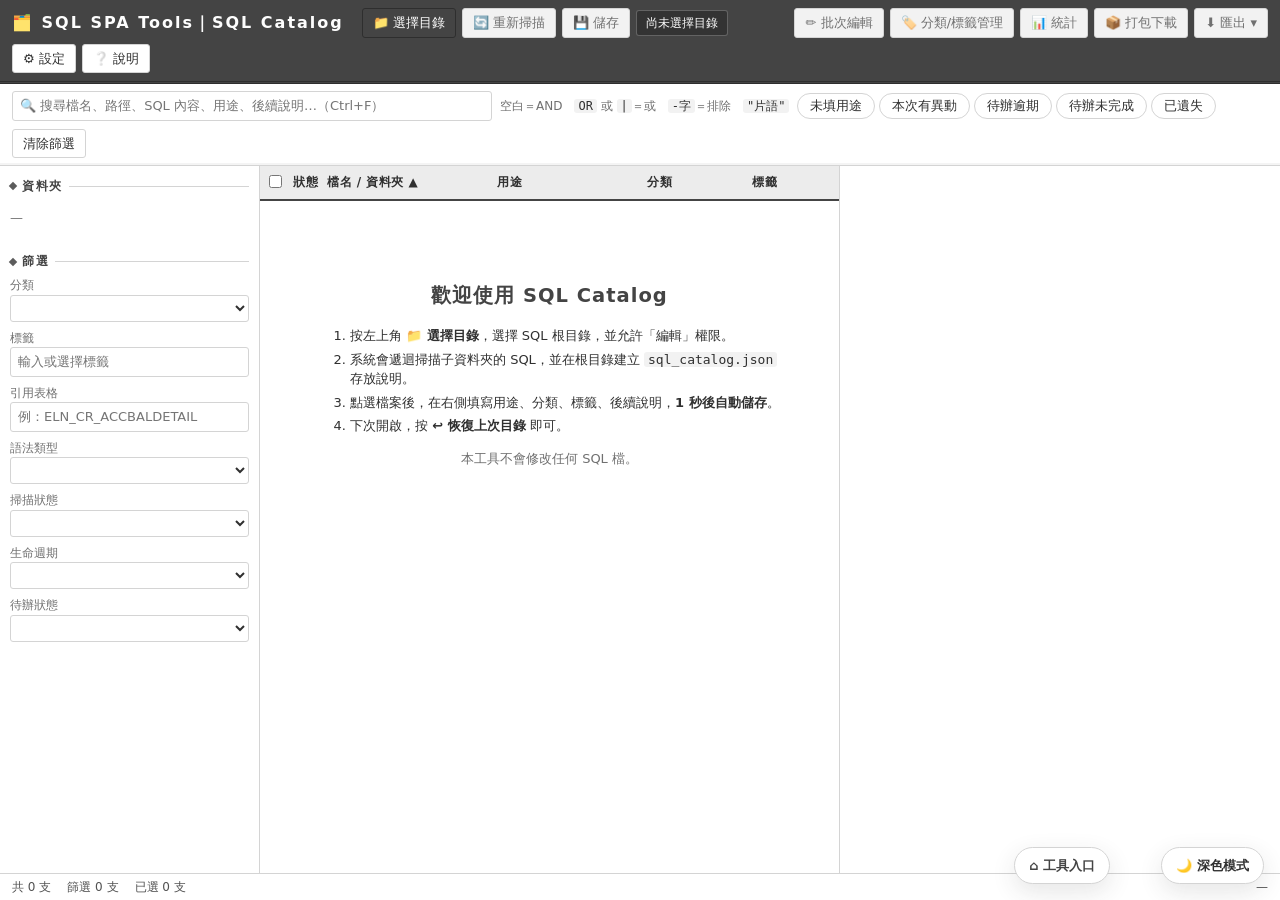
==== commit 07952116: "Sync theme across tools and add regression tests - Add CI coverage for schema-studio, data-quality-a" ====
--- a/sql-spa-tools-catalog.html
+++ b/sql-spa-tools-catalog.html
@@ -5,6 +5,7 @@
 <meta http-equiv="Content-Security-Policy" content="default-src 'none'; script-src 'self' 'unsafe-inline'; style-src 'self' 'unsafe-inline'; img-src data: blob:; connect-src 'none'; object-src 'none'; base-uri 'none'; form-action 'none'">
 <meta name="viewport" content="width=device-width, initial-scale=1">
 <link rel="stylesheet" href="theme.css">
+<script src="theme.js"></script>
 <title>SQL SPA Tools｜SQL Catalog</title>
 <style>
 :root{
@@ -199,7 +200,7 @@
     <button id="btnSettings">⚙️ 設定</button>
     <button id="btnHelp">❔ 說明</button>
     <a class="home-link" href="index.html">⌂ 工具入口</a>
-    <button id="themeToggle" class="theme-toggle" type="button" aria-pressed="true">☀️ 淺色模式</button>
+    <button id="themeToggle" class="theme-toggle" type="button">☀️ 淺色模式</button>
   </header>
 
   <div class="searchbar">
@@ -1481,6 +1482,5 @@
 }
 init();
 </script>
-<script src="theme.js"></script>
 </body>
 </html>
--- a/theme.css
+++ b/theme.css
@@ -27,7 +27,9 @@
   --theme-purple-soft: #e9e9e9;
   --theme-shadow: 0 8px 24px rgb(48 48 48 / 12%);
 
-  /* Compatibility aliases for existing standalone pages. */
+  /* Compatibility aliases for existing standalone pages. The !important flag is
+     intentional: it keeps page-level legacy tokens from re-introducing the old
+     palettes. New code must use --theme-* tokens instead. */
   --bg: var(--theme-page) !important;
   --page: var(--theme-page) !important;
   --panel: var(--theme-surface) !important;
@@ -112,6 +114,12 @@
   --theme-info-soft: #414141;
   --theme-purple: #aaa;
   --theme-purple-soft: #464646;
+  /* Highlight marks need their own dark surfaces so the shared text colour stays readable. */
+  --m-id: #3d3d3d !important;
+  --m-acct: #444444 !important;
+  --m-seq: #4a4a4a !important;
+  --m-sub: #505050 !important;
+  --m-ban: #565656 !important;
   --theme-shadow: 0 8px 24px rgb(0 0 0 / 38%);
   color-scheme: dark;
 }
